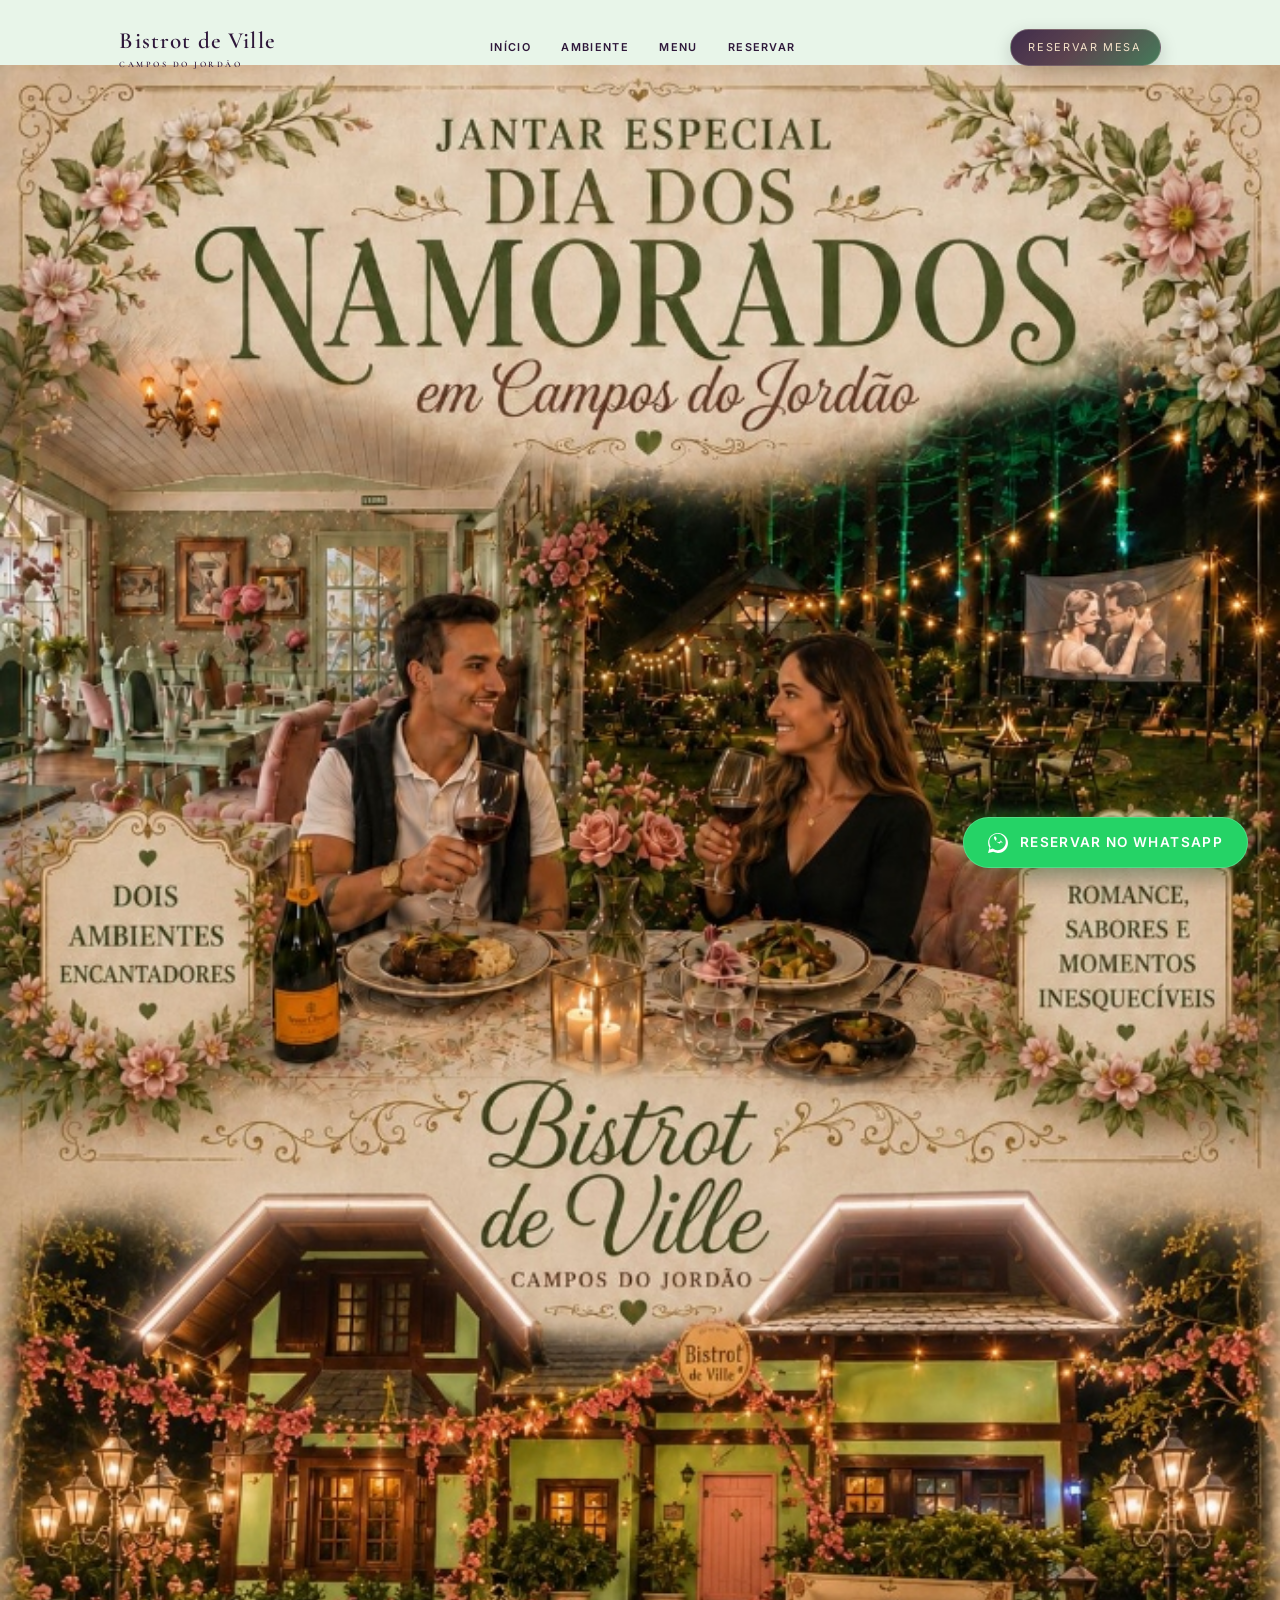
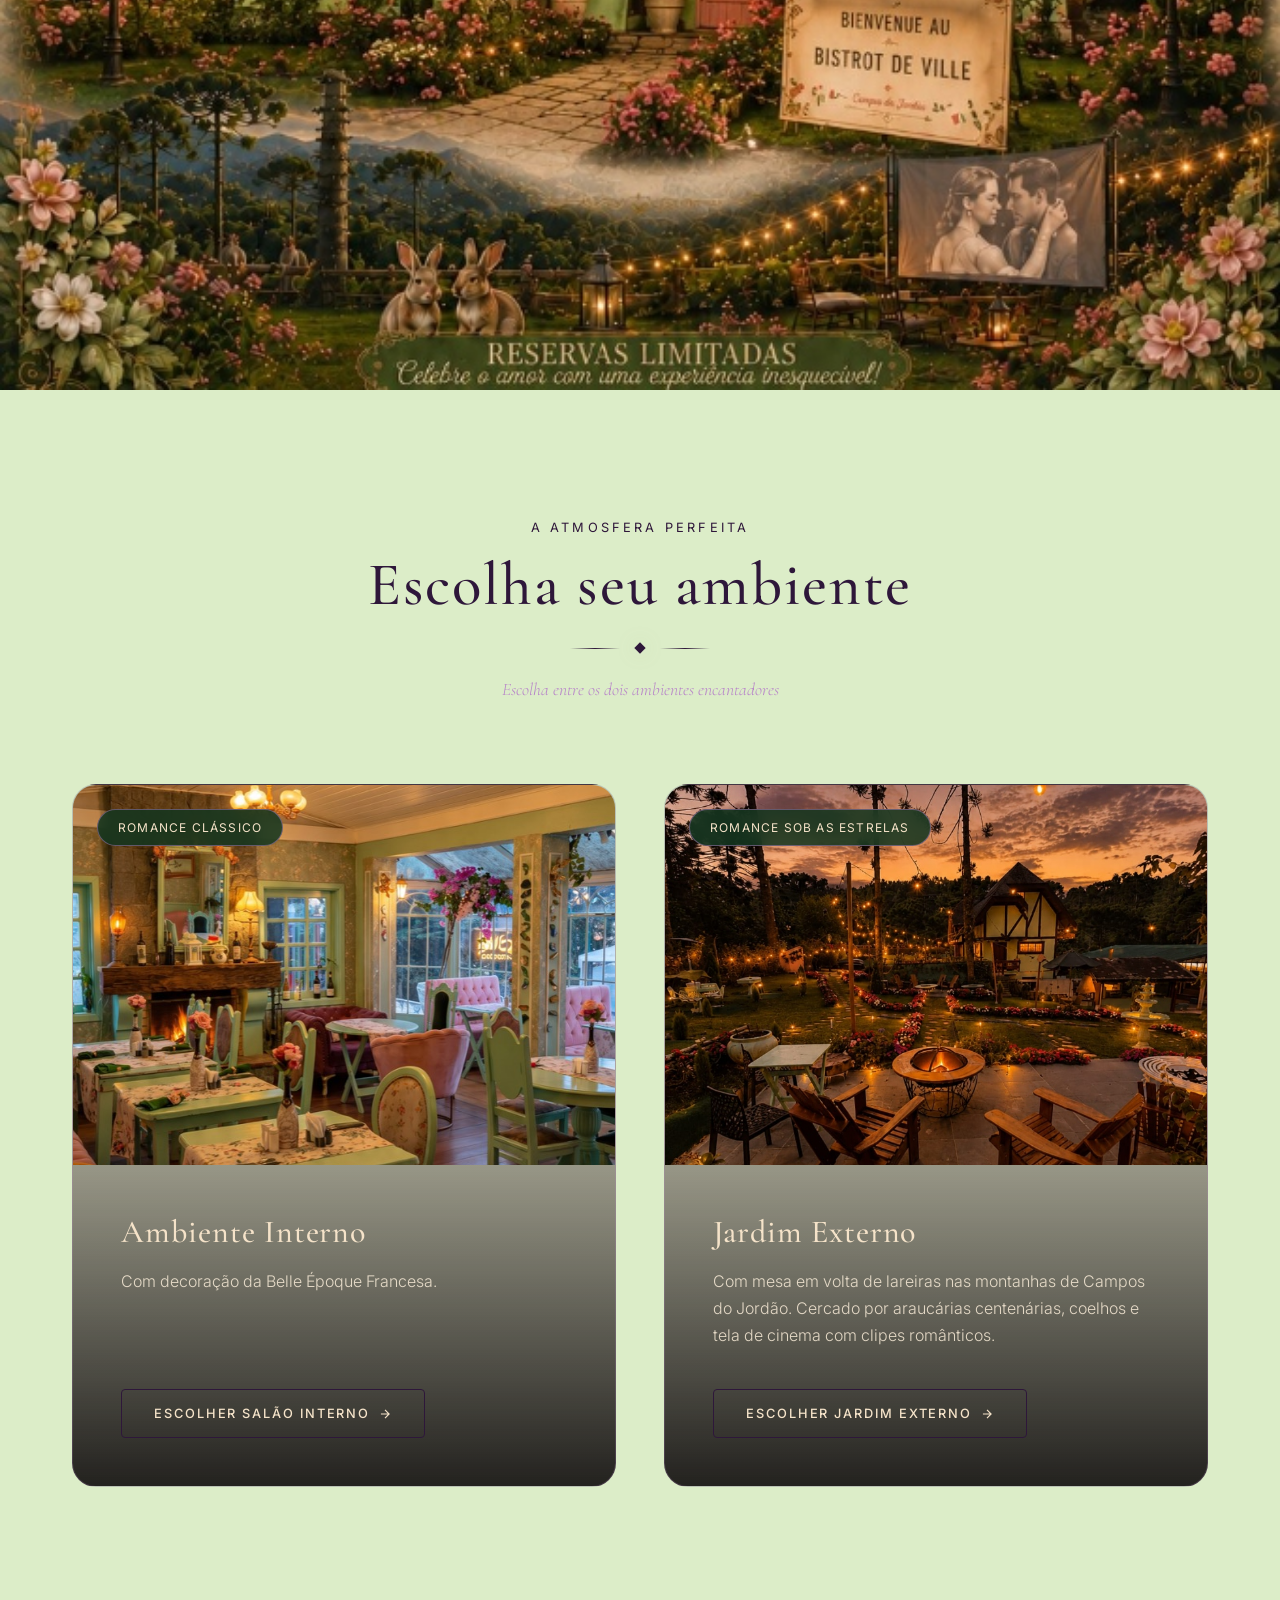
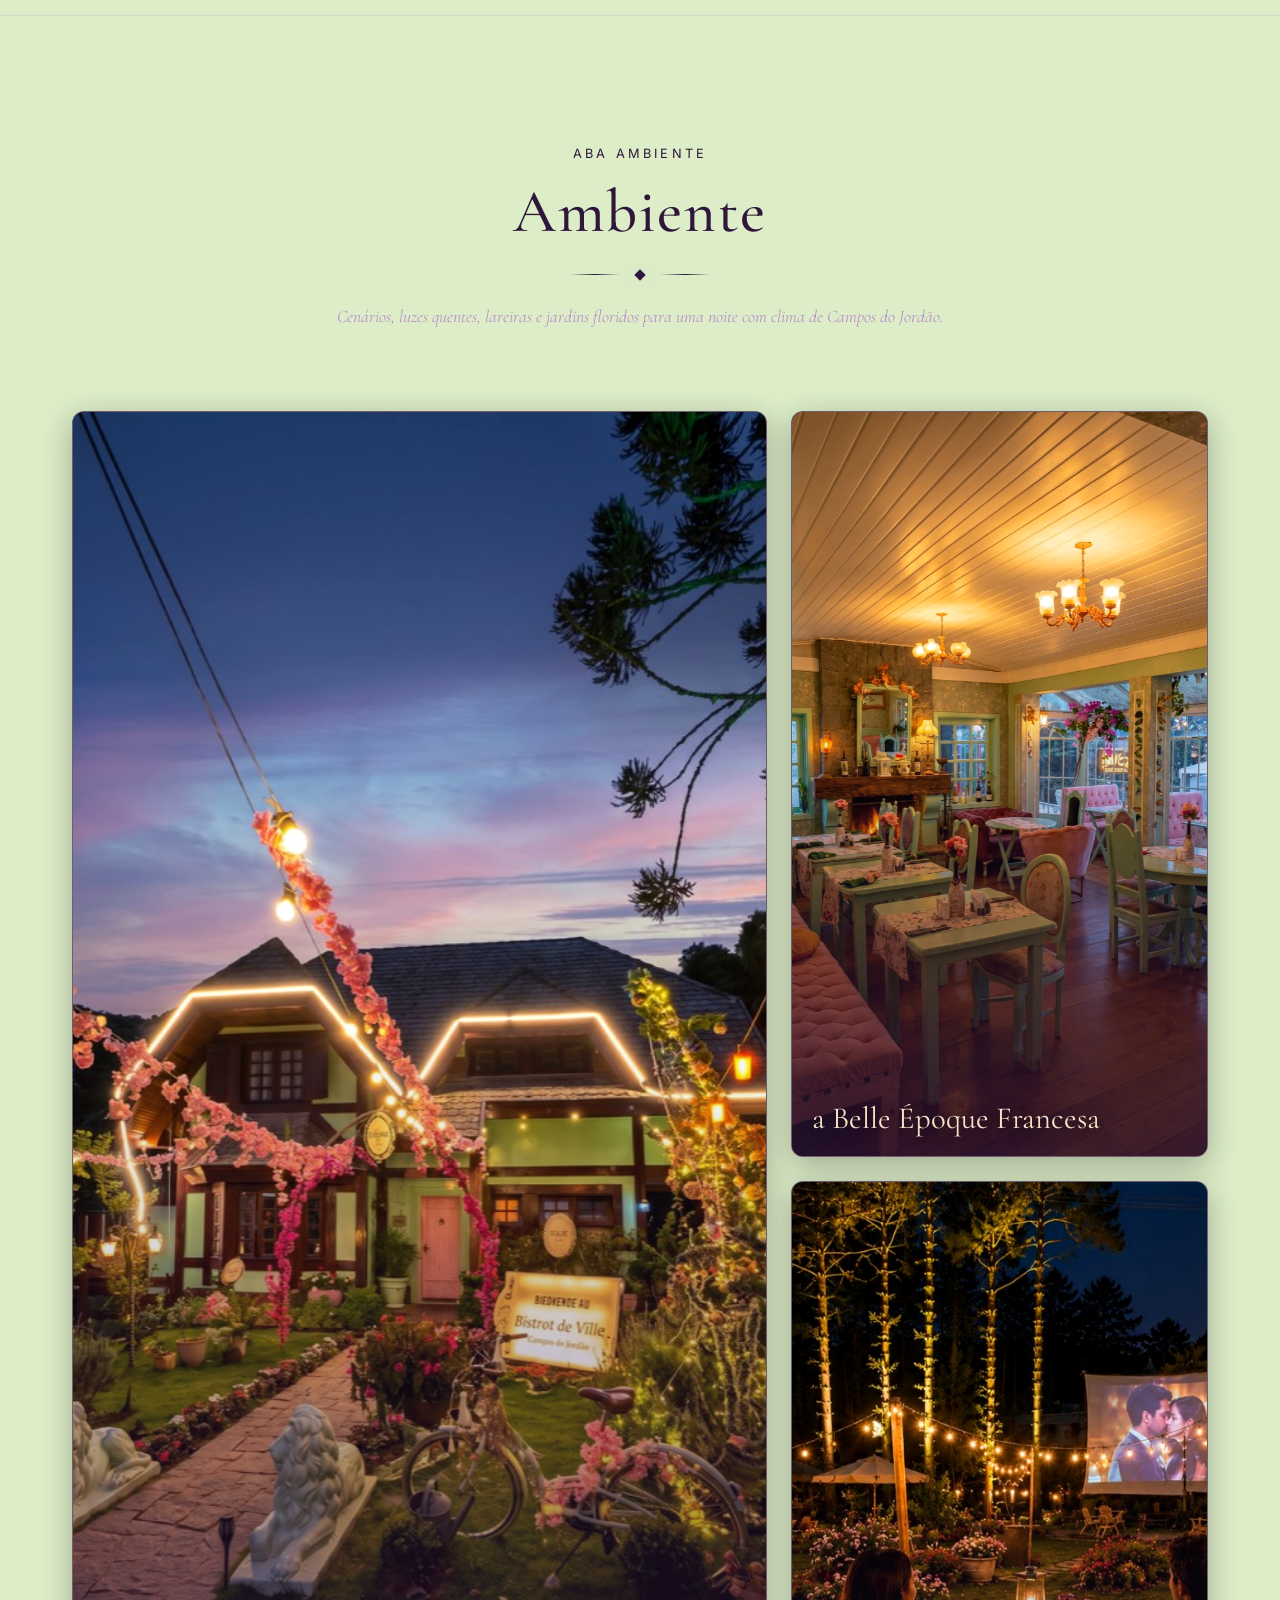
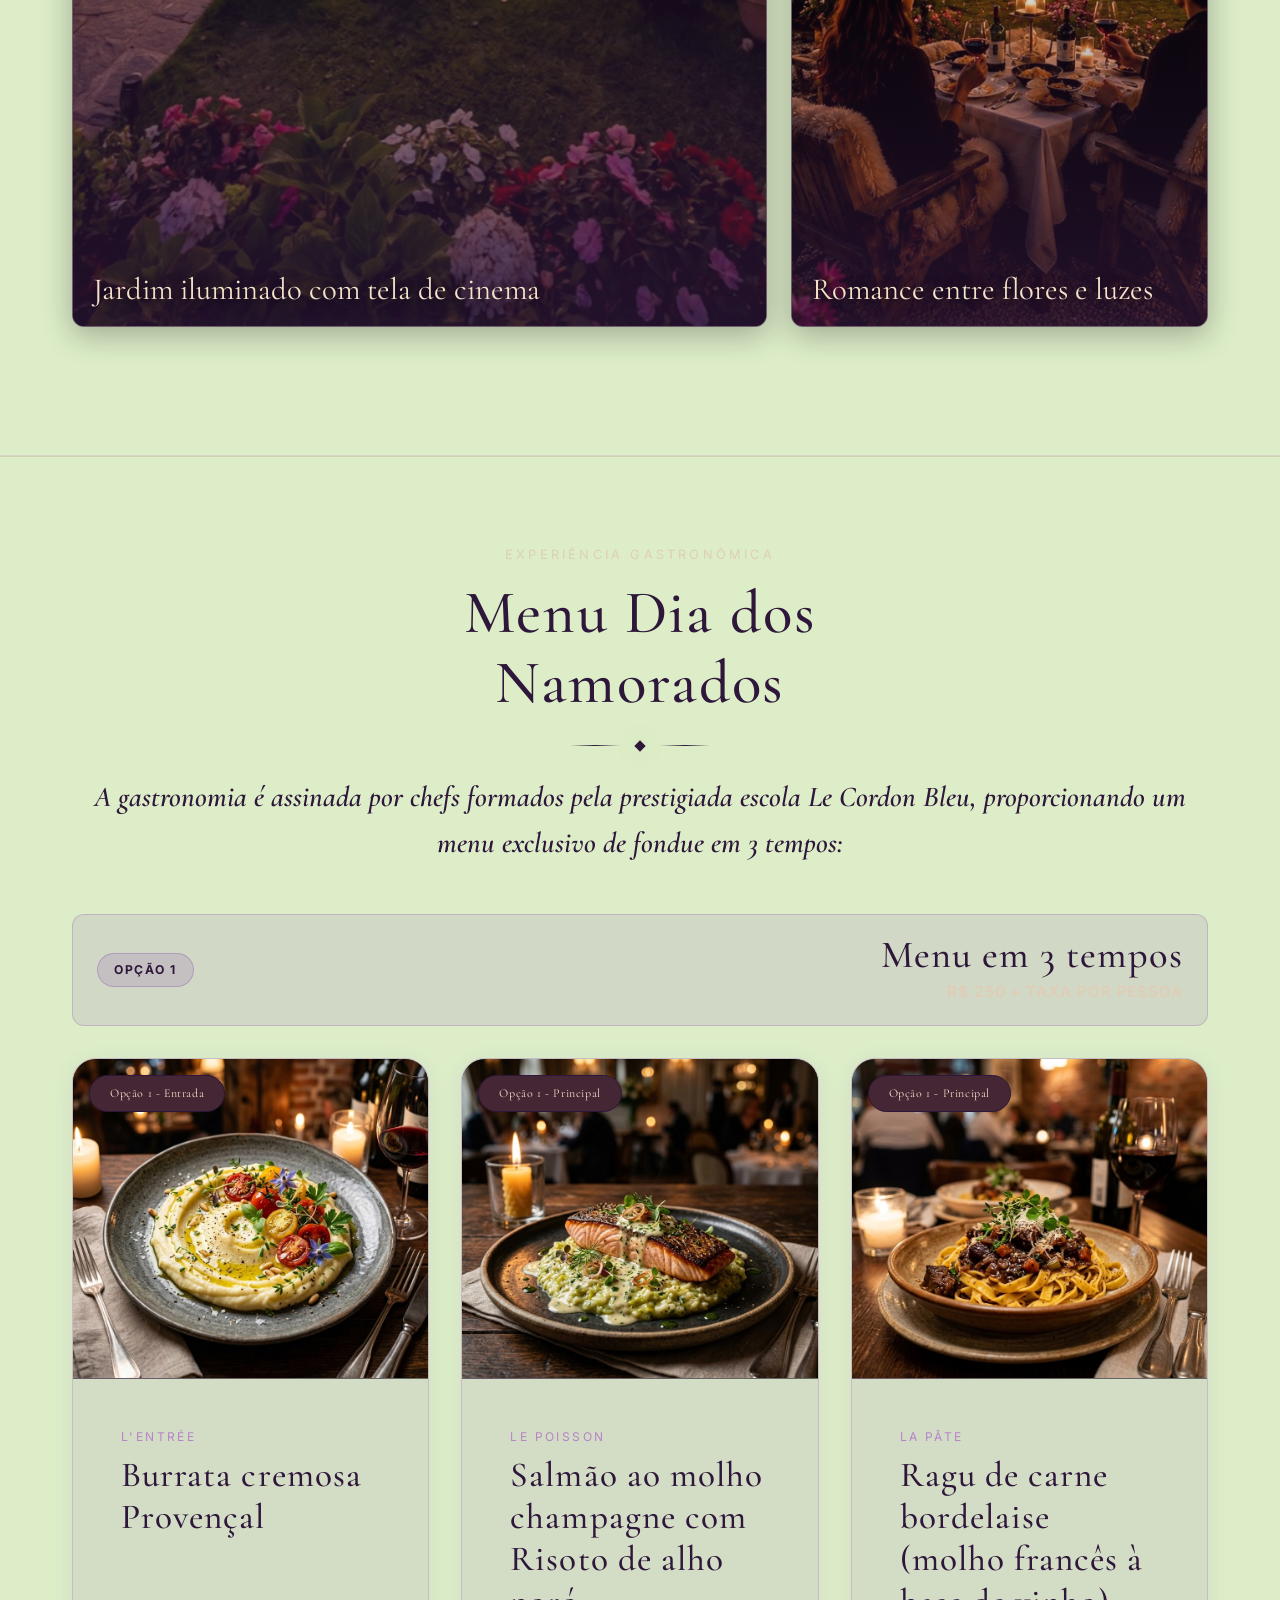
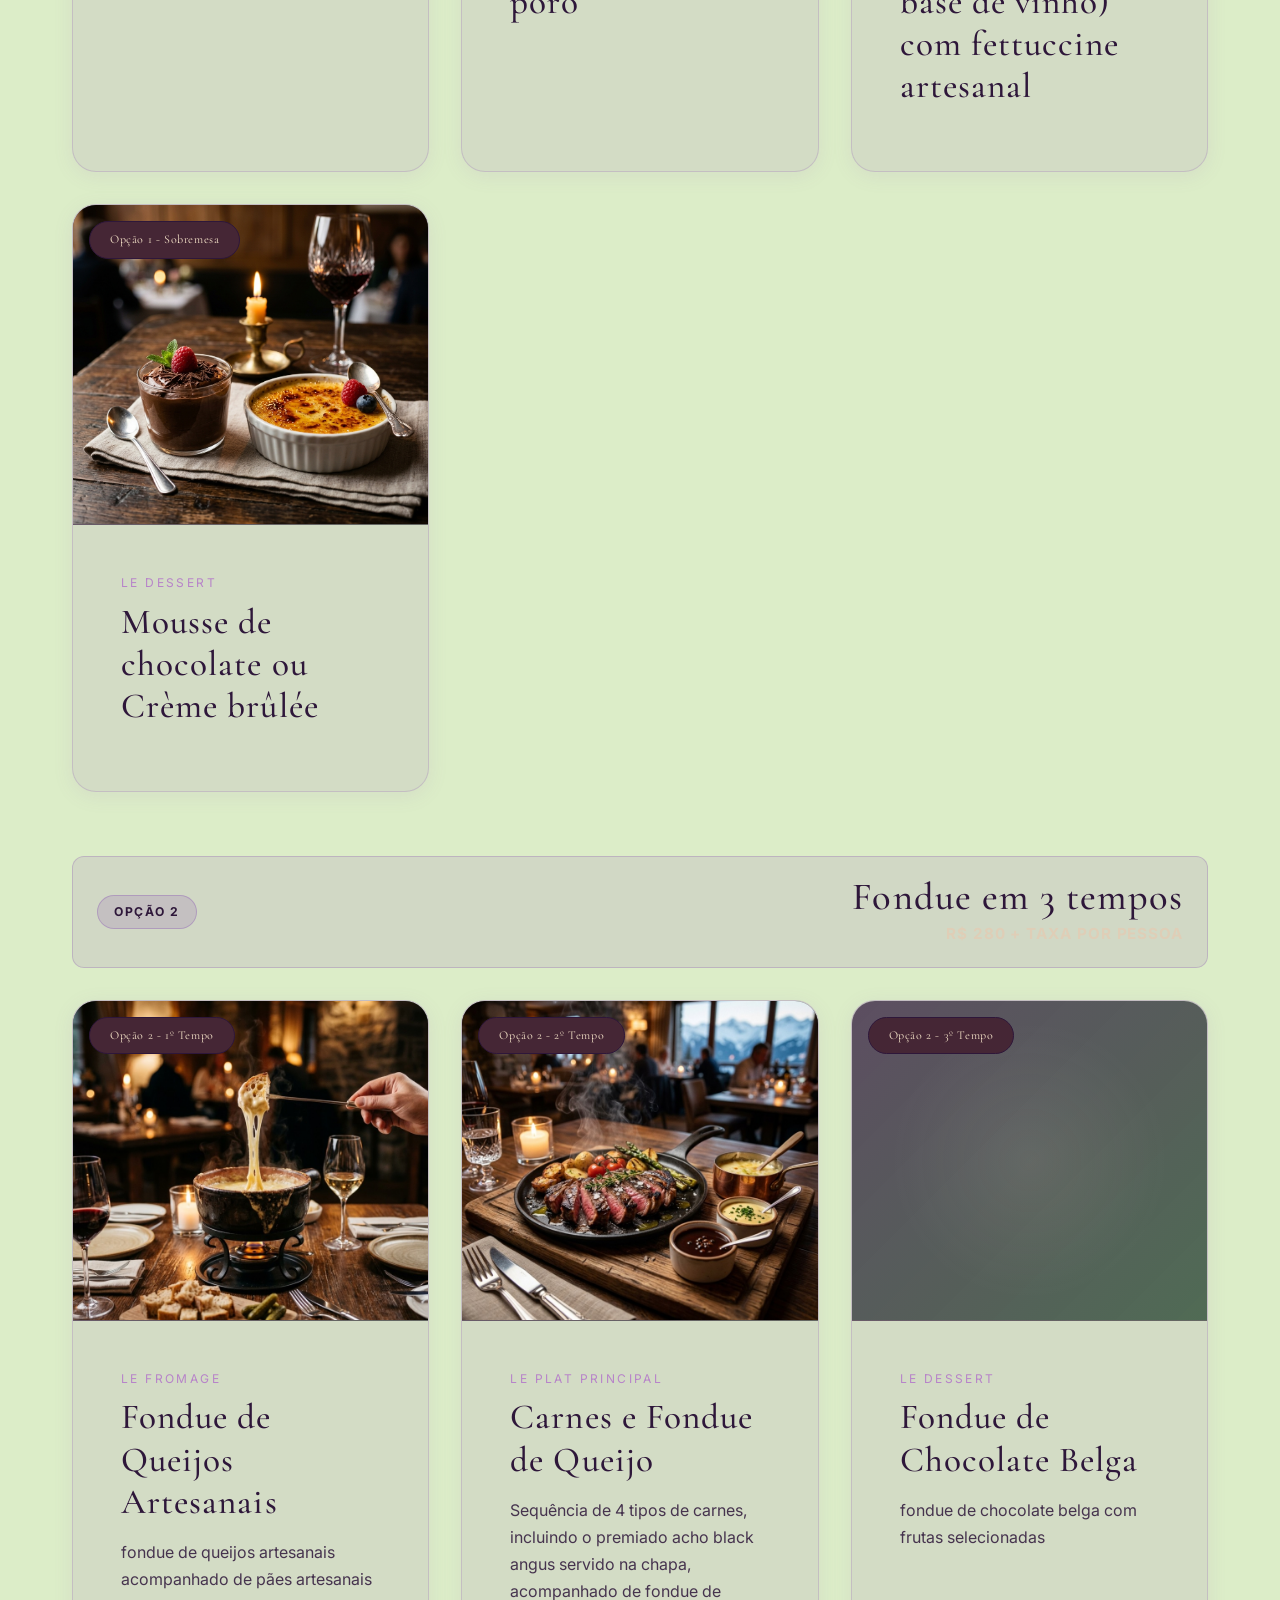
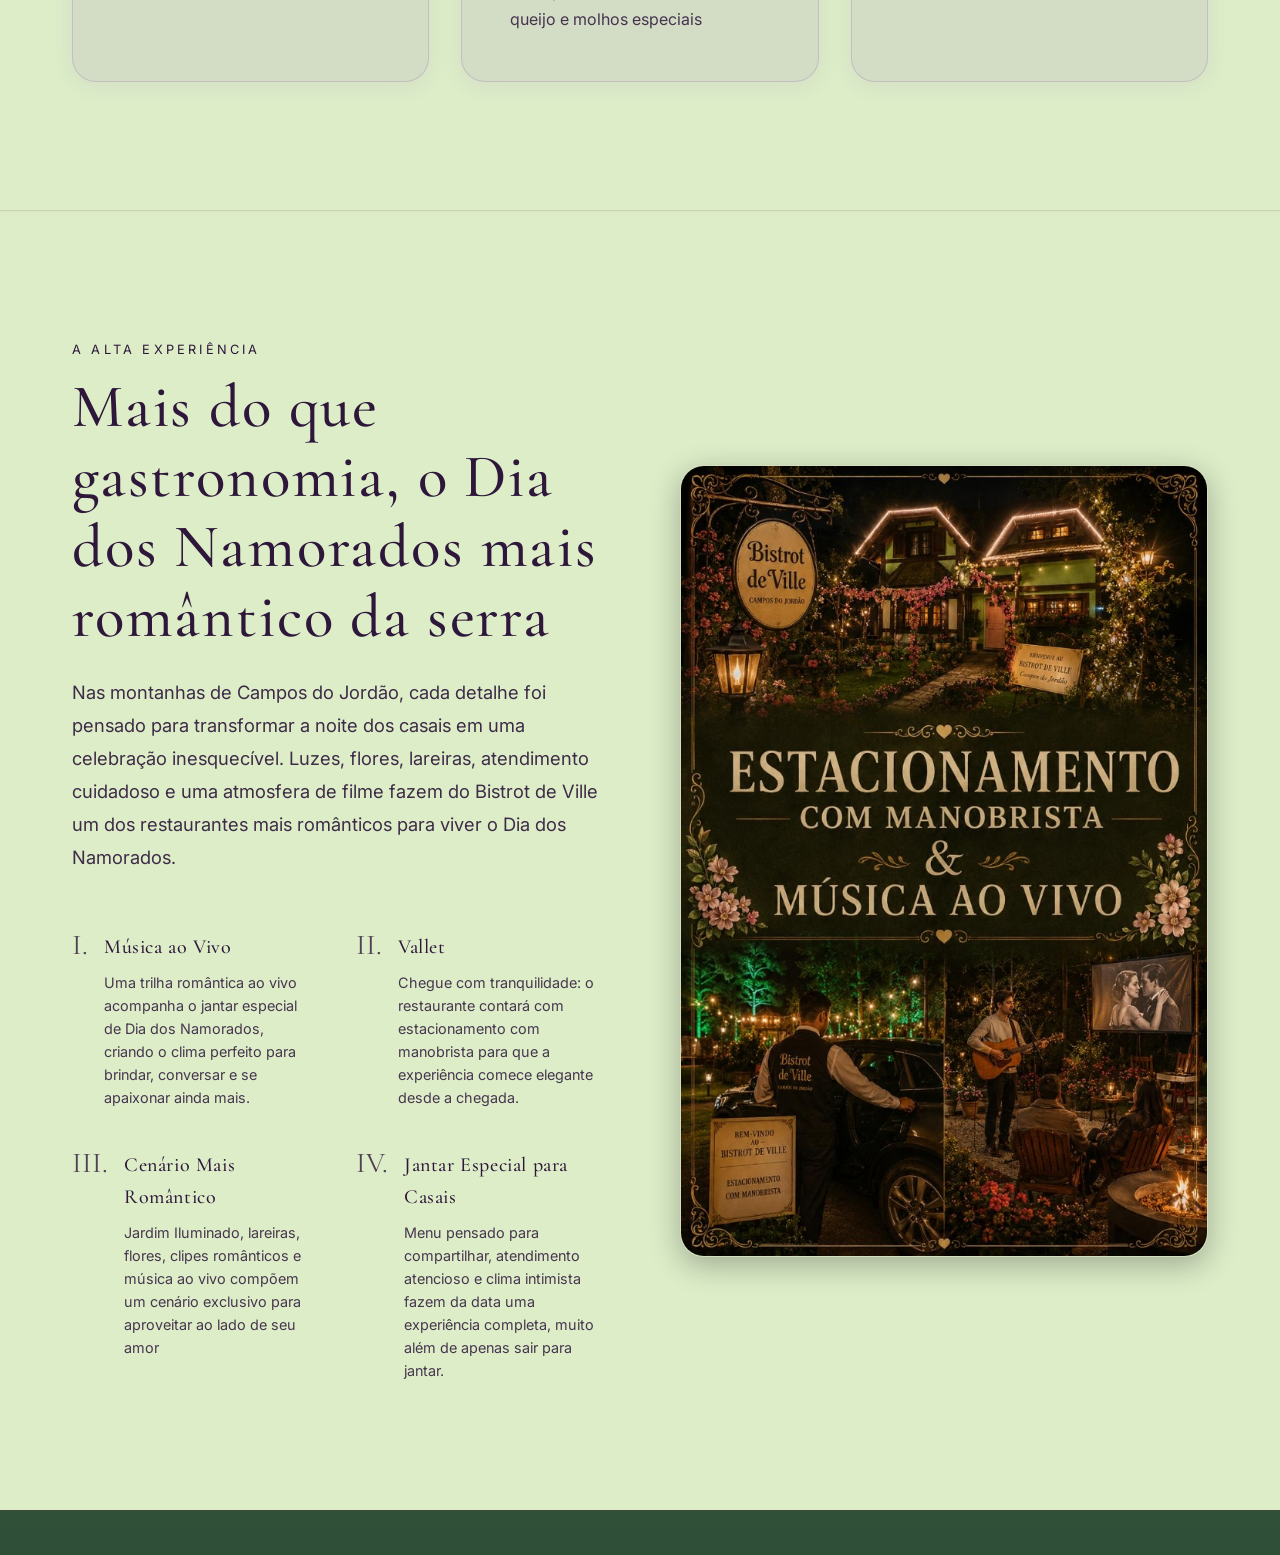
==== campos jordao bistrot/index.html @ 5cf8d8e7 "ajuste de cor" ====
<!DOCTYPE html>
<html lang="pt-BR">

<head>
  <meta charset="UTF-8">
  <meta name="viewport" content="width=device-width, initial-scale=1.0">
  <meta name="description"
    content="Celebre o amor no Bistrot de Ville em Campos do Jordão. Jantar exclusivo de Dia dos Namorados com menu sofisticado francês, lareiras ao ar livre e ambientes encantadores. Garanta sua mesa.">
  <meta name="keywords"
    content="Bistrot de Ville, Campos do Jordão, Dia dos Namorados, Jantar Romântico, Restaurante Francês, Jantar de Casal, Reservas Bistrô">
  <meta name="author" content="Bistrot de Ville">
  <title>Dia dos Namorados no Bistrot de Ville — Campos do Jordão | Jantar Romântico Premium</title>

  <!-- Favicon -->
  <link rel="icon" type="image/png"
    href="data:image/svg+xml,<svg xmlns=%22http://www.w3.org/2000/svg%22 viewBox=%220 0 100 100%22><text y=%22.9em%22 font-size=%2290%22>🍷</text></svg>">

  <!-- CSS Stylesheet -->
  <link rel="stylesheet" href="styles.css">
</head>

<body>

  <!-- 1. Floating WhatsApp Contact Widget -->
  <a href="https://wa.me/5512997421206?text=Olá! Gostaria de reservar uma mesa para o jantar especial de Dia dos Namorados no Bistrot de Ville."
    class="whatsapp-widget" target="_blank" rel="noopener noreferrer" aria-label="Reservar mesa via WhatsApp"
    id="whatsappFloatingBtn">
    <svg class="whatsapp-icon" viewBox="0 0 24 24">
      <path
        d="M.057 24l1.687-6.163c-1.041-1.804-1.588-3.849-1.587-5.946C.06 5.348 5.397.01 12.008.01c3.202.001 6.212 1.246 8.477 3.514 2.266 2.268 3.507 5.28 3.505 8.484-.004 6.657-5.34 11.997-11.953 11.997-2.005-.001-3.973-.504-5.714-1.465L0 24zm6.59-4.846c1.6.95 3.188 1.449 4.825 1.451 5.436 0 9.86-4.42 9.864-9.852.002-2.63-1.023-5.101-2.887-6.967a9.741 9.741 0 0 0-6.972-2.883c-5.433 0-9.854 4.417-9.858 9.853-.002 2.062.54 3.738 1.493 5.34l-.988 3.606 3.692-.969zm11.233-6.993c-.3-.149-1.772-.875-2.046-.975-.274-.1-.474-.149-.674.15-.2.299-.774.975-.949 1.174-.175.199-.349.224-.649.075-.3-.15-1.265-.466-2.41-1.487-.893-.796-1.495-1.778-1.67-2.078-.175-.3-.018-.462.13-.61.134-.133.3-.349.449-.524.149-.175.199-.299.299-.499.1-.2.05-.375-.025-.524-.075-.15-.674-1.622-.924-2.224-.244-.589-.493-.509-.674-.518-.175-.008-.375-.01-.575-.01-.2 0-.524.075-.798.374-.274.3-.1.774-.1 1.623 0 .85.619 1.67.706 1.799.088.13 1.218 1.861 2.951 2.61.412.178.734.284.984.364.414.133.79.115 1.089.07.332-.05 1.772-.724 2.022-1.399.25-.674.25-1.248.175-1.398-.075-.149-.274-.249-.574-.398z" />
    </svg>
    <span class="whatsapp-text">Reservar no WhatsApp</span>
  </a>

  <!-- 2. Header & Navigation -->
  <header>
    <div class="container">
      <div class="logo">
        Bistrot de Ville
        <span>Campos do Jordão</span>
      </div>
      <nav class="main-nav" aria-label="Navegação principal">
        <a href="#heroSection">Início</a>
        <a href="#ambienteSection">Ambiente</a>
        <a href="#menuSection">Menu</a>
        <a href="#ambientSection">Reservar</a>
      </nav>
      <button class="btn-nav-reserve js-open-modal" id="navReserveBtn" data-ambient="Belle Époque (Interno)">
        Reservar Mesa
      </button>
    </div>
  </header>

  <!-- 3. Hero Section (First Fold) -->
  <section class="hero" id="heroSection">
    <picture style="width: 100%; display: flex; justify-content: center;">
      <source media="(min-width: 768px)" srcset="assets/optimized/hero-poster-desktop.jpg">
      <img src="assets/optimized/hero-poster.jpg" alt="Jantar Especial Dia dos Namorados em Campos do Jordão" class="hero-poster">
    </picture>
  </section>

  <!-- 4. "Escolha seu Ambiente" Section -->
  <section class="section section-ambients reveal" id="ambientSection">
    <div class="container">
      <div class="section-title-wrapper">
        <span class="section-tag">A Atmosfera Perfeita</span>
        <h2>Escolha seu ambiente</h2>
        <div class="ornament">
          <div class="ornament-diamond"></div>
        </div>
        <p class="section-desc">
          Escolha entre os dois ambientes encantadores
        </p>
      </div>

      <div class="ambient-grid">
        <!-- Ambient 1: Belle Époque Classique -->
        <article class="ambient-card" id="ambientCardInternal">
          <div class="ambient-image-wrapper">
            <span class="ambient-badge">Romance Clássico</span>
            <img loading="lazy" decoding="async" src="assets/optimized/salao-belle-epoque.jpg"
              alt="Salão interno Belle Époque do Bistrot de Ville com lareira, lustres e mesas românticas"
              class="ambient-img">
          </div>
          <div class="ambient-content">
            <h3>Ambiente Interno</h3>
            <p class="ambient-description">
              Com decoração da Belle Époque Francesa.
            </p>
            <button class="btn-secondary js-open-modal" data-ambient="Belle Époque (Interno)" id="reserveInternalBtn">
              Escolher Salão Interno
              <svg viewBox="0 0 24 24">
                <path d="M5 12h14M12 5l7 7-7 7" />
              </svg>
            </button>
          </div>
        </article>

        <!-- Ambient 2: Garden Cozy Terrace with Fireplaces -->
        <article class="ambient-card" id="ambientCardExternal">
          <div class="ambient-image-wrapper">
            <span class="ambient-badge">Romance Sob as Estrelas</span>
            <img loading="lazy" decoding="async" src="assets/optimized/novo-jardim-externo.jpg"
              alt="Jardim com lareira do Bistrot de Ville ao pôr do sol, luzes e flores" class="ambient-img">
          </div>
          <div class="ambient-content">
            <h3>Jardim Externo</h3>
            <p class="ambient-description">
              Com mesa em volta de lareiras nas montanhas de Campos do Jordão. Cercado por araucárias centenárias,
              coelhos e tela de cinema com clipes românticos.
            </p>
            <button class="btn-secondary js-open-modal" data-ambient="Jardim com Lareira (Externo)"
              id="reserveExternalBtn">
              Escolher Jardim Externo
              <svg viewBox="0 0 24 24">
                <path d="M5 12h14M12 5l7 7-7 7" />
              </svg>
            </button>
          </div>
        </article>
      </div>
    </div>
  </section>

  <!-- 5. Aba Ambiente: Galeria de Imagens -->
  <section class="section section-ambiente-gallery reveal" id="ambienteSection">
    <div class="container">
      <div class="section-title-wrapper">
        <span class="section-tag">Aba Ambiente</span>
        <h2>Ambiente</h2>
        <div class="ornament">
          <div class="ornament-diamond"></div>
        </div>
        <p class="section-desc">
          Cenários, luzes quentes, lareiras e jardins floridos para uma noite com clima de Campos do Jordão.
        </p>
      </div>

      <div class="ambiente-gallery">
        <figure class="ambiente-photo ambiente-photo-large">
          <img loading="lazy" decoding="async" src="assets/optimized/ambiente-jardim.jpg"
            alt="Jardim do Bistrot de Ville ao pôr do sol com luzes, flores e lareira central">
          <figcaption>Jardim iluminado com tela de cinema</figcaption>
        </figure>
        <figure class="ambiente-photo">
          <img loading="lazy" decoding="async" src="assets/optimized/ambiente-lareira.jpg"
            alt="Casal brindando vinho em poltronas no jardim com lareira acesa">
          <figcaption>a Belle Époque Francesa</figcaption>
        </figure>
        <figure class="ambiente-photo">
          <img loading="lazy" decoding="async" src="assets/optimized/casal-jardim.jpg"
            alt="Área externa romântica do Bistrot de Ville com casal, flores e luzes">
          <figcaption>Romance entre flores e luzes</figcaption>
        </figure>
      </div>
    </div>
  </section>

  <!-- 5. Menu Especial de Dia dos Namorados -->
  <section class="section section-menu reveal" id="menuSection">
    <div class="container">
      <div class="section-title-wrapper">
        <span class="section-tag">Experiência Gastronômica</span>
        <h2>Menu Dia dos Namorados</h2>
        <div class="ornament">
          <div class="ornament-diamond"></div>
        </div>
      </div>
      <p class="menu-subtitle">A gastronomia é assinada por chefs formados pela prestigiada escola Le Cordon Bleu,
        proporcionando um menu exclusivo de fondue em 3 tempos:</p>

      <div class="menu-region">
        <div class="menu-region-header">
          <span>Opção 1</span>
          <div>
            <h3>Menu em 3 tempos</h3>
            <p>R$ 250 + taxa por pessoa</p>
          </div>
        </div>

        <div class="menu-grid">
          <!-- 1. Entrada (1º Tempo) -->
          <article class="menu-card" id="menuCardEntrada">
            <div class="menu-image-wrapper">
              <span class="menu-course-badge">Opção 1 - Entrada</span>
              <img loading="lazy" decoding="async" src="assets/optimized/entrada.jpg"
                alt="Batata cremosa Provençal servida com tomates cereja assados" class="menu-img">
            </div>
            <div class="menu-content">
              <span class="menu-course-tag">L'Entrée</span>
              <h3>Burrata cremosa Provençal</h3>
            </div>
          </article>

          <!-- 2. Opção de Peixe -->
          <article class="menu-card" id="menuCardSalmao">
            <div class="menu-image-wrapper">
              <span class="menu-course-badge">Opção 1 - Principal</span>
              <img loading="lazy" decoding="async" src="assets/optimized/prato-salmao.jpg"
                alt="Prato de salmão servido com guarnições delicadas" class="menu-img">
            </div>
            <div class="menu-content">
              <span class="menu-course-tag">Le Poisson</span>
              <h3>Salmão ao molho champagne com Risoto de alho poró</h3>
            </div>
          </article>

          <!-- 3. Opção de Massa -->
          <article class="menu-card" id="menuCardRagu">
            <div class="menu-image-wrapper">
              <span class="menu-course-badge">Opção 1 - Principal</span>
              <img loading="lazy" decoding="async" src="assets/optimized/prato-ragu.jpg"
                alt="Massa artesanal ao ragu servida em prato refinado" class="menu-img">
            </div>
            <div class="menu-content">
              <span class="menu-course-tag">La Pâte</span>
              <h3>Ragu de carne bordelaise (molho francês à base de vinho) com fettuccine artesanal</h3>
            </div>
          </article>

          <!-- 4. Sobremesa -->
          <article class="menu-card" id="menuCardSobremesa1">
            <div class="menu-image-wrapper">
              <span class="menu-course-badge">Opção 1 - Sobremesa</span>
              <img loading="lazy" decoding="async" src="assets/sobremesa.png" alt="Mousse de chocolate ou Crème brûlée"
                class="menu-img">
            </div>
            <div class="menu-content">
              <span class="menu-course-tag">Le Dessert</span>
              <h3>Mousse de chocolate ou Crème brûlée</h3>
            </div>
          </article>
        </div>
      </div>

      <div class="menu-region">
        <div class="menu-region-header">
          <span>Opção 2</span>
          <div>
            <h3>Fondue em 3 tempos</h3>
            <p>R$ 280 + taxa por pessoa</p>
          </div>
        </div>

        <div class="menu-grid">

          <!-- 1. Fondue de Queijo -->
          <article class="menu-card" id="menuCardFondueQueijo">
            <div class="menu-image-wrapper">
              <span class="menu-course-badge">Opção 2 - 1º Tempo</span>
              <img loading="lazy" decoding="async" src="assets/optimized/fondue-queijo.jpg"
                alt="Fondue de queijo cremoso servido à mesa" class="menu-img">
            </div>
            <div class="menu-content">
              <span class="menu-course-tag">Le Fromage</span>
              <h3>Fondue de Queijos Artesanais</h3>
              <p class="menu-desc">fondue de queijos artesanais acompanhado de pães artesanais</p>
            </div>
          </article>

          <!-- 2. Prato Principal (2º Tempo) -->
          <article class="menu-card" id="menuCardPrincipal">
            <div class="menu-image-wrapper">
              <span class="menu-course-badge">Opção 2 - 2º Tempo</span>
              <img loading="lazy" decoding="async" src="assets/optimized/prato-carne.jpg"
                alt="Sequência de carnes com ancho black angus na chapa e fondue de queijo" class="menu-img">
            </div>
            <div class="menu-content">
              <span class="menu-course-tag">Le Plat Principal</span>
              <h3>Carnes e Fondue de Queijo</h3>
              <p class="menu-desc">Sequência de 4 tipos de carnes, incluindo o premiado acho black angus servido na chapa, acompanhado de fondue de queijo e molhos especiais</p>
            </div>
          </article>

          <!-- 3. Sobremesa (3º Tempo) -->
          <article class="menu-card" id="menuCardSobremesa">
            <div class="menu-image-wrapper">
              <span class="menu-course-badge">Opção 2 - 3º Tempo</span>
              <img loading="lazy" decoding="async" src="assets/optimized/sobremesa-fondue.jpg"
                alt="Fondue de chocolate belga com frutas selecionadas" class="menu-img">
            </div>
            <div class="menu-content">
              <span class="menu-course-tag">Le Dessert</span>
              <h3>Fondue de Chocolate Belga</h3>
              <p class="menu-desc">fondue de chocolate belga com frutas selecionadas</p>
            </div>
          </article>
        </div>
      </div>
    </div>
  </section>

  <!-- 5. Sensorial Experience Section -->
  <section class="section section-sensorial reveal" id="sensorialSection">
    <div class="container">
      <div class="sensorial-row">

        <!-- Text details -->
        <div class="sensorial-content-side">
          <span class="section-tag">A Alta Experiência</span>
          <h2 class="sensorial-title">Mais do que gastronomia, o Dia dos Namorados mais romântico da serra</h2>
          <p class="sensorial-text">
            Nas montanhas de Campos do Jordão, cada detalhe foi pensado para transformar a noite dos casais em uma
            celebração inesquecível. Luzes, flores, lareiras, atendimento cuidadoso e uma atmosfera de filme fazem do
            Bistrot de Ville um dos restaurantes mais românticos para viver o Dia dos Namorados.
          </p>

          <div class="sensorial-features-grid">
            <div class="sensorial-feature-card">
              <span class="feature-number">I.</span>
              <div class="feature-info">
                <h4>Música ao Vivo</h4>
                <p>Uma trilha romântica ao vivo acompanha o jantar especial de Dia dos Namorados, criando o clima
                  perfeito para brindar, conversar e se apaixonar ainda mais.</p>
              </div>
            </div>

            <div class="sensorial-feature-card">
              <span class="feature-number">II.</span>
              <div class="feature-info">
                <h4>Vallet</h4>
                <p>Chegue com tranquilidade: o restaurante contará com estacionamento com manobrista para que a
                  experiência comece elegante desde a chegada.</p>
              </div>
            </div>

            <div class="sensorial-feature-card">
              <span class="feature-number">III.</span>
              <div class="feature-info">
                <h4>Cenário Mais Romântico</h4>
                <p>Jardim Iluminado, lareiras, flores, clipes românticos e
                  música ao vivo compõem um cenário exclusivo para aproveitar ao lado de seu amor</p>
              </div>
            </div>

            <div class="sensorial-feature-card">
              <span class="feature-number">IV.</span>
              <div class="feature-info">
                <h4>Jantar Especial para Casais</h4>
                <p>Menu pensado para compartilhar, atendimento atencioso e clima intimista fazem da data uma experiência
                  completa, muito além de apenas sair para jantar.</p>
              </div>
            </div>
          </div>
        </div>

        <!-- Visual Collages -->
        <div class="sensorial-media-side">
          <div class="sensorial-image-collage" style="height: auto;">
            <img loading="lazy" decoding="async"
              src="assets/optimized/poster-experiencia.jpg"
              alt="Poster Estacionamento com Manobrista e Música ao Vivo" class="collage-img-poster" style="width: 100%; height: auto; border-radius: var(--radius-lg); box-shadow: var(--shadow-warm); border: 1px solid rgba(183, 167, 149, 0.2);">
          </div>
        </div>

      </div>
    </div>
  </section>

  <!-- 6. Emotional Promise Section -->
  <section class="section section-promise reveal" id="promiseSection">
    <div class="container">
      <div class="promise-content">
        <span class="section-tag">Nossa Promessa</span>
        <h3>Mais do que um jantar.<br>Uma noite para guardar na memória.</h3>
        <div class="ornament">
          <div class="ornament-diamond"></div>
        </div>
        <p class="promise-text">
          "No Bistrot de Ville, o Dia dos Namorados é vivido com charme, delicadeza e intensidade. Uma celebração do
          amor em um cenário mágico, onde cada detalhe convida ao encantamento das montanhas."
        </p>
      </div>
    </div>
  </section>

  <!-- 8. Interactive Multi-Step Reservation Modal -->
  <div class="modal-overlay" id="bookingModal" aria-hidden="true" role="dialog">
    <div class="modal-card">
      <button class="modal-close-btn" id="closeModal" aria-label="Fechar formulário de reserva">
        <svg width="24" height="24" fill="none" stroke="currentColor" stroke-width="2" viewBox="0 0 24 24">
          <path d="M18 6L6 18M6 6l12 12" />
        </svg>
      </button>

      <div class="modal-header">
        <h3>Sua Reserva</h3>
        <p>Vivencie momentos únicos nas montanhas</p>

        <!-- Step Indicator dots -->
        <div class="modal-progress">
          <div class="progress-step active" data-step="1">1</div>
          <div class="progress-step" data-step="2">2</div>
          <div class="progress-step" data-step="3">✓</div>
        </div>
      </div>

      <div class="modal-body">

        <!-- STEP 1: Ambient, Date & Guests -->
        <div class="form-step active" data-step="1">
          <div class="form-group">
            <label>Selecione a Experiência Desejada</label>
            <div class="modal-ambient-picker">
              <div class="ambient-option selected" data-ambient="Belle Époque (Interno)" id="pickerInternal">
                <h4>Belle Époque</h4>
                <p>Salão interno sofisticado à luz de velas</p>
              </div>
              <div class="ambient-option" data-ambient="Jardim com Lareira (Externo)" id="pickerExternal">
                <h4>Jardim Externo</h4>
                <p>Mesa com lareira ecológica e araucárias</p>
              </div>
            </div>
          </div>

          <div class="form-group">
            <label for="bookingDate">Data de Preferência</label>
            <select id="bookingDate" class="input-style">
              <option value="12 de Junho (Sexta-feira) - Jantar Namorados">12 de Junho (Dia dos Namorados) - ESGOTANDO
              </option>
              <option value="13 de Junho (Sábado) - Jantar Especial">13 de Junho (Jantar Especial de Fim de Semana)
              </option>
            </select>
          </div>

          <div class="form-group">
            <label for="bookingTime">Horário do Jantar</label>
            <select id="bookingTime" class="input-style">
              <option value="19:00">19:00 (Acolhimento ao Pôr do Sol)</option>
              <option value="21:15">21:15 (Jantar sob a luz da lua)</option>
            </select>
          </div>

          <div class="form-group">
            <label for="bookingGuests">Número de Convidados</label>
            <select id="bookingGuests" class="input-style">
              <option value="2 pessoas (Casal)">Apenas Casal (Recomendado)</option>
              <option value="1 pessoa">Mesa individual</option>
              <option value="4 pessoas">Mesa Dupla de Casal (4 pessoas)</option>
            </select>
          </div>
        </div>

        <!-- STEP 2: Contact Info -->
        <div class="form-step" data-step="2">
          <div class="form-group">
            <label for="userName">Nome Completo</label>
            <input type="text" id="userName" class="input-style" placeholder="Digite seu nome completo" required>
          </div>

          <div class="form-group">
            <label for="userPhone">WhatsApp de Contato</label>
            <input type="tel" id="userPhone" class="input-style" placeholder="(00) 90000-0000" required>
          </div>

          <div class="form-group">
            <label for="userWishes">Solicitação Especial ou Alergias (Opcional)</label>
            <textarea id="userWishes" class="input-style" rows="3"
              placeholder="Ex: Pedido de casamento surpresa, intolerância a glúten, preferência por mesa de canto..."></textarea>
          </div>
        </div>

        <!-- STEP 3: Reservation Confirmed Screen -->
        <div class="form-step" data-step="3">
          <div class="success-screen">
            <div class="success-icon">
              <svg width="32" height="32" fill="none" stroke="currentColor" stroke-width="2.5" viewBox="0 0 24 24">
                <path d="M20 6L9 17l-5-5" />
              </svg>
            </div>
            <h4>Demande Reçue!</h4>
            <p>Sua pré-reserva romântica para o Dia dos Namorados foi recebida com sucesso e enviada ao nosso Maître d'.
            </p>

            <div class="booking-summary">
              <div class="summary-row">
                <span class="summary-label">Convidado:</span>
                <span class="summary-val" id="receiptName">Mateus Lima</span>
              </div>
              <div class="summary-row">
                <span class="summary-label">WhatsApp:</span>
                <span class="summary-val" id="receiptPhone">(11) 99999-9999</span>
              </div>
              <div class="summary-row">
                <span class="summary-label">Atmosfera:</span>
                <span class="summary-val" id="receiptAmbient">Jardim Externo</span>
              </div>
              <div class="summary-row">
                <span class="summary-label">Horário:</span>
                <span class="summary-val" id="receiptTime">19:30</span>
              </div>
            </div>

            <p style="font-size: 0.85rem; color: var(--dourado);">
              Entraremos em contato via WhatsApp nas próximas 2 horas para formalizar o envio do convite e validar os
              detalhes do seu menu de 5 tempos. Prepare-se para uma noite mágica.
            </p>
          </div>
        </div>

      </div>

      <!-- Modal Actions Footer -->
      <div class="modal-footer" id="modalFooter">
        <button class="btn-back" id="btnBack" style="display: none;">Voltar</button>
        <button class="btn-primary btn-next" id="btnNext">Próximo Passo</button>
      </div>
    </div>
  </div>

  <!-- 9. Footer Section -->
  <footer>
    <div class="container">
      <div class="footer-grid">
        <div class="footer-brand">
          <h4>Bistrot de Ville</h4>
          <p>
            Uma experiência romântica inspirada na Belle Époque francesa, integrada à exuberância serrana de Campos do
            Jordão.
          </p>
        </div>

        <div class="footer-links">
          <h5>Navegação</h5>
          <ul>
            <li><a href="#heroSection">Início</a></li>
            <li><a href="#ambienteSection">Ambiente</a></li>
            <li><a href="#ambientSection">Escolha seu Ambiente</a></li>
            <li><a href="#sensorialSection">Experiência</a></li>
            <li><a href="#ambientSection">Reservar</a></li>
          </ul>
        </div>

        <div class="footer-contact">
          <h5>Localização & Contato</h5>
          <p>Rua Itália 115, Jardim Europa</p>
          <p>Campos do Jordão — SP (Próximo ao resort Bendito Cacau)</p>
          <p>WhatsApp: (12) 99742-1206</p>
          <p>Google Reviews: 4.5★ (385 avaliações)</p>
        </div>
      </div>

      <div class="footer-bottom">
        <p>&copy; 2026 Bistrot de Ville - Campos do Jordão. Todos os direitos reservados. Feito com amor para casais
          especiais.</p>
        <p>Charme & Alta Gastronomia Francesa nas Montanhas</p>
      </div>
    </div>
  </footer>

  <!-- JS Logic -->
  <script src="app.js"></script>
</body>

</html>
---- campos jordao bistrot/styles.css ----
/* 
   Bistrot de Ville - Campos do Jordão
   Premium Valentine's Day Campaign Landing Page Stylesheet
   Designed with custom high-end aesthetics, French editorial typography, and romantic gold & velvet tones.
*/

/* --- Google Fonts --- */
@import url('https://fonts.googleapis.com/css2?family=Cormorant+Garamond:ital,wght@0,300;0,400;0,500;0,600;0,700;1,300;1,400;1,500;1,600&family=Inter:wght@300;400;500;600;700&display=swap');

/* --- Custom Variables & Theme --- */
:root {
  /* Color Palette */
  --creme-papel: #F5E3C9;
  --creme-claro: #FAEDD9;
  --verde-bistro-escuro: #212519;
  --verde-frances: #12351F;
  --verde-jardim: #2F6B45;
  --verde-oliva: #6F654F;
  --roxo-romantico: #452635;
  --roxo-lavanda: #B783C9;
  --roxo-profundo: #2E173A;
  --marrom-paris: #5E4B3E;
  --preto-vinho: #131010;
  --dourado: #2e173A;
  --dourado-brilhante: #DFCEB7;

  /* Fonts */
  --font-serif: 'Cormorant Garamond', Georgia, serif;
  --font-sans: 'Inter', -apple-system, BlinkMacSystemFont, "Segoe UI", Roboto, Helvetica, Arial, sans-serif;

  /* Spacing & Borders */
  --radius-sm: 4px;
  --radius-md: 12px;
  --radius-lg: 24px;
  --transition-smooth: all 0.4s cubic-bezier(0.16, 1, 0.3, 1);
  --shadow-warm: 0 8px 30px rgba(19, 16, 16, 0.3);
  --shadow-glow: 0 0 20px rgba(183, 167, 149, 0.25);
}

/* --- Base Resets & Global Styles --- */
*,
*::before,
*::after {
  box-sizing: border-box;
  margin: 0;
  padding: 0;
}

html {
  scroll-behavior: smooth;
  font-size: 16px;
  background-color: #e8f5e9;
  color: var(--preto-vinho);
  overflow-x: hidden;
}

body {
  font-family: var(--font-sans);
  line-height: 1.6;
  -webkit-font-smoothing: antialiased;
  background: #e8f5e9;
  color: var(--preto-vinho);
}

h1,
h2,
h3,
h4 {
  font-family: var(--font-serif);
  font-weight: 500;
  letter-spacing: 0.03em;
  color: var(--roxo-profundo);
}

a {
  color: inherit;
  text-decoration: none;
  transition: var(--transition-smooth);
}

button,
input,
select,
textarea {
  font-family: inherit;
}

img {
  max-width: 100%;
  height: auto;
  display: block;
}

.container {
  max-width: 1200px;
  margin: 0 auto;
  padding: 0 2rem;
  position: relative;
  z-index: 2;
}

/* --- Golden Ornaments & Divider --- */
.ornament {
  display: flex;
  align-items: center;
  justify-content: center;
  gap: 1rem;
  margin: 1.5rem 0;
}

.ornament::before,
.ornament::after {
  content: '';
  height: 1px;
  width: 50px;
  background: linear-gradient(90deg, transparent, var(--dourado), transparent);
}

.ornament-diamond {
  width: 8px;
  height: 8px;
  background-color: var(--dourado);
  transform: rotate(45deg);
  box-shadow: var(--shadow-glow);
}

/* --- Interactive Floating WhatsApp Widget --- */
.whatsapp-widget {
  position: fixed;
  bottom: 2rem;
  right: 2rem;
  z-index: 100;
  background: #25d366;
  /* Standard WhatsApp Green for maximum brand recognition */
  color: #ffffff;
  padding: 0.85rem 1.5rem;
  border-radius: 50px;
  display: flex;
  align-items: center;
  gap: 0.75rem;
  box-shadow: 0 10px 25px rgba(0, 0, 0, 0.3), 0 0 20px rgba(37, 211, 102, 0.3);
  cursor: pointer;
  transition: var(--transition-smooth);
  border: 1px solid rgba(255, 255, 255, 0.2);
}

.whatsapp-widget:hover {
  transform: translateY(-4px);
  background: #20ba59;
  box-shadow: 0 15px 30px rgba(0, 0, 0, 0.4), 0 0 25px rgba(37, 211, 102, 0.5);
  color: #ffffff;
}

.whatsapp-icon {
  width: 20px;
  height: 20px;
  fill: currentColor;
}

.whatsapp-text {
  font-family: var(--font-sans);
  font-size: 0.85rem;
  font-weight: 600;
  text-transform: uppercase;
  letter-spacing: 0.1em;
}

/* --- Header & Navigation --- */
header {
  position: fixed;
  top: 0;
  left: 0;
  width: 100%;
  padding: 1rem 0;
  z-index: 10;
  transition: var(--transition-smooth);
}

header .container {
  display: flex;
  justify-content: space-between;
  align-items: center;
  gap: 1.1rem;
  width: calc(100% - 3rem);
  max-width: 1080px;
  padding: 0.38rem 1.15rem;
  border: 1px solid transparent;
  border-radius: 999px;
  transition: var(--transition-smooth);
}

header.scrolled {
  padding: 0.55rem 0;
}

header.scrolled .container {
  background: rgba(232, 245, 233, 0.85);
  border-color: rgba(84, 131, 82, 0.2);
  box-shadow: 0 10px 26px rgba(0, 0, 0, 0.08);
  backdrop-filter: blur(26px) saturate(1.45);
  -webkit-backdrop-filter: blur(26px) saturate(1.45);
}

.logo {
  font-family: var(--font-serif);
  font-size: 1.45rem;
  font-weight: 600;
  letter-spacing: 0.05em;
  color: var(--roxo-profundo);
  position: relative;
  display: flex;
  flex-direction: column;
}

.logo span {
  font-size: 0.52rem;
  text-transform: uppercase;
  letter-spacing: 0.3em;
  color: var(--dourado);
  margin-top: -2px;
}

.main-nav {
  display: flex;
  align-items: center;
  justify-content: center;
  gap: 0.4rem;
  padding: 0;
  background: transparent;
  border: 1px solid transparent;
  border-radius: 999px;
  backdrop-filter: none;
  transition: var(--transition-smooth);
}

.main-nav a {
  min-height: 30px;
  display: inline-flex;
  align-items: center;
  justify-content: center;
  padding: 0 0.75rem;
  border-radius: 999px;
  color: var(--roxo-profundo);
  font-size: 0.68rem;
  font-weight: 600;
  letter-spacing: 0.12em;
  text-transform: uppercase;
}

.main-nav a:hover,
.main-nav a:focus-visible {
  background: rgba(84, 131, 82, 0.15);
  color: var(--preto-vinho);
}

.btn-nav-reserve {
  font-size: 0.68rem;
  text-transform: uppercase;
  letter-spacing: 0.15em;
  padding: 0.66rem 1.12rem;
  border: 1px solid rgba(250, 237, 217, 0.24);
  background: linear-gradient(135deg, rgba(46, 23, 58, 0.9) 0%, rgba(69, 38, 53, 0.86) 45%, rgba(47, 107, 69, 0.88) 100%);
  color: var(--creme-papel);
  border-radius: 999px;
  cursor: pointer;
  position: relative;
  overflow: hidden;
  transition: var(--transition-smooth);
  box-shadow: 0 6px 18px rgba(19, 16, 16, 0.18);
}

.btn-nav-reserve:hover {
  color: var(--creme-claro);
  border-color: rgba(250, 237, 217, 0.55);
  box-shadow: 0 12px 28px rgba(47, 107, 69, 0.32), var(--shadow-glow);
  transform: translateY(-2px);
}

/* --- Hero Section --- */
.hero {
  position: relative;
  display: flex;
  justify-content: center;
  align-items: center;
  background-color: transparent;
  padding: 65px 0 0 0;
  /* Space for the header */
}

.hero-poster {
  width: 100%;
  max-width: 100%;
  height: auto;
  display: block;
}

.hero-content {
  max-width: 750px;
  text-align: center;
  margin: 0 auto;
  opacity: 0;
  transform: translateY(30px);
  animation: fadeInUp 1.2s forwards 0.2s cubic-bezier(0.16, 1, 0.3, 1);
}

.hero-tagline {
  font-size: 0.9rem;
  text-transform: uppercase;
  letter-spacing: 0.35em;
  color: var(--dourado);
  margin-bottom: 1.5rem;
  display: block;
}

.hero h1.hero-title-main {
  display: flex;
  flex-direction: column;
  gap: 0.3rem;
  margin-bottom: 1.5rem;
  text-shadow: 0 4px 15px rgba(0, 0, 0, 0.6);
}

.hero h1 .title-primary {
  font-size: clamp(3rem, 6vw, 4.8rem);
  font-weight: 400;
  line-height: 1.05;
}

.hero h1 .title-secondary {
  font-family: var(--font-serif);
  font-size: clamp(1.6rem, 3.2vw, 2.4rem);
  font-style: italic;
  font-weight: 300;
  color: var(--dourado-brilhante);
}

.hero-subtitle {
  font-family: var(--font-serif);
  font-size: clamp(1.4rem, 3.5vw, 2.2rem);
  font-style: italic;
  color: var(--roxo-lavanda);
  margin-bottom: 2rem;
  font-weight: 300;
}

.hero-desc {
  font-size: clamp(1rem, 2vw, 1.2rem);
  color: var(--creme-claro);
  margin-bottom: 3rem;
  font-weight: 300;
  opacity: 0.9;
  line-height: 1.7;
}

.hero-cta-container {
  display: flex;
  flex-direction: column;
  align-items: center;
  gap: 1.5rem;
}

.btn-primary {
  font-family: var(--font-sans);
  font-size: 0.95rem;
  text-transform: uppercase;
  letter-spacing: 0.15em;
  font-weight: 600;
  color: var(--creme-claro);
  background: linear-gradient(135deg, var(--verde-jardim) 0%, var(--roxo-romantico) 100%);
  padding: 1.25rem 2.75rem;
  border: none;
  border-radius: var(--radius-sm);
  cursor: pointer;
  box-shadow: 0 10px 30px rgba(0, 0, 0, 0.4), var(--shadow-glow);
  position: relative;
  z-index: 1;
  overflow: hidden;
  transition: var(--transition-smooth);
}

.btn-primary::before {
  content: '';
  position: absolute;
  top: 0;
  left: 0;
  width: 100%;
  height: 100%;
  background: linear-gradient(135deg, var(--roxo-profundo) 0%, var(--verde-frances) 100%);
  color: var(--creme-claro);
  z-index: -1;
  opacity: 0;
  transition: var(--transition-smooth);
}

.btn-primary:hover {
  color: var(--creme-claro);
  transform: translateY(-3px);
  box-shadow: 0 15px 35px rgba(0, 0, 0, 0.5), 0 0 25px rgba(183, 167, 149, 0.4);
}

.btn-primary:hover::before {
  opacity: 1;
}

.btn-primary:active {
  transform: translateY(-1px);
}

.hero-highlights {
  display: flex;
  justify-content: center;
  flex-wrap: wrap;
  gap: 2.5rem;
  margin-top: 3.5rem;
  border-top: 1px solid rgba(183, 167, 149, 0.25);
  padding-top: 2.5rem;
}

.highlight-item {
  display: flex;
  align-items: center;
  gap: 0.75rem;
  font-size: 0.85rem;
  letter-spacing: 0.1em;
  text-transform: uppercase;
  color: var(--creme-papel);
}

.highlight-icon {
  width: 16px;
  height: 16px;
  stroke: var(--dourado);
  stroke-width: 1.5;
  fill: none;
}

/* --- Section Layouts --- */
.section {
  padding: 8rem 0;
  position: relative;
  scroll-margin-top: 7rem;
  background-color: #dcedc8;
}

.section-title-wrapper {
  text-align: center;
  max-width: 650px;
  margin: 0 auto 5rem;
}

.section-tag {
  font-size: 0.8rem;
  text-transform: uppercase;
  letter-spacing: 0.25em;
  color: var(--dourado);
  display: block;
  margin-bottom: 0.75rem;
}

.section h2 {
  font-size: clamp(2.5rem, 5vw, 3.8rem);
  line-height: 1.15;
  margin-bottom: 1.5rem;
  color: var(--roxo-profundo);
}

.section-desc {
  font-size: 1.1rem;
  color: var(--roxo-lavanda);
  font-family: var(--font-serif);
  font-style: italic;
  font-weight: 300;
}

/* --- Section: Ambience --- */
.section-ambience {
  position: relative;
  background: #dcedc8;
  padding-top: 6rem;
  padding-bottom: 3rem;
}

.ambience-details {
  background: transparent;
  padding: 3rem 0;
  position: relative;
}

.ambient-grid {
  display: grid;
  grid-template-columns: repeat(2, 1fr);
  gap: 3rem;
  margin-top: 2rem;
}

.ambient-card {
  background: linear-gradient(180deg, rgba(47, 107, 69, 0.18) 0%, rgba(69, 38, 53, 0.38) 50%, rgba(19, 16, 16, 0.92) 100%);
  border: 1px solid rgba(183, 131, 201, 0.22);
  border-radius: var(--radius-lg);
  overflow: hidden;
  display: flex;
  flex-direction: column;
  transition: var(--transition-smooth);
  position: relative;
}

.ambient-card:hover {
  transform: translateY(-8px);
  border-color: var(--dourado);
  box-shadow: var(--shadow-glow);
}

.ambient-image-wrapper {
  height: 380px;
  overflow: hidden;
  position: relative;
}

.ambient-img {
  width: 100%;
  height: 100%;
  object-fit: cover;
  transition: transform 1.2s cubic-bezier(0.16, 1, 0.3, 1);
}

.ambient-card:hover .ambient-img {
  transform: scale(1.08);
}

.ambient-badge {
  position: absolute;
  top: 1.5rem;
  left: 1.5rem;
  background: rgba(18, 53, 31, 0.85);
  /* verde-frances */
  backdrop-filter: blur(8px);
  border: 1px solid rgba(183, 131, 201, 0.45);
  padding: 0.5rem 1.25rem;
  border-radius: 50px;
  font-size: 0.75rem;
  text-transform: uppercase;
  letter-spacing: 0.1em;
  color: var(--creme-papel);
}

/* --- Section: Ambiente Gallery --- */
.section-ambiente-gallery {
  background: #dcedc8;
  border-top: 1px solid rgba(183, 131, 201, 0.2);
  border-bottom: 1px solid rgba(183, 131, 201, 0.2);
}

.ambiente-gallery {
  display: grid;
  grid-template-columns: 1.25fr 0.75fr;
  grid-template-rows: repeat(2, minmax(240px, 1fr));
  gap: 1.5rem;
}

.ambiente-photo {
  position: relative;
  min-height: 280px;
  border-radius: var(--radius-md);
  overflow: hidden;
  border: 1px solid rgba(183, 131, 201, 0.32);
  background: rgba(19, 16, 16, 0.72);
  box-shadow: var(--shadow-warm);
}

.ambiente-photo-large {
  grid-row: span 2;
  min-height: 600px;
}

.ambiente-photo img {
  width: 100%;
  height: 100%;
  object-fit: cover;
  filter: saturate(1.08) contrast(1.03);
  transition: transform 1.2s cubic-bezier(0.16, 1, 0.3, 1);
}

.ambiente-photo::after {
  content: '';
  position: absolute;
  inset: 0;
  background: linear-gradient(180deg, transparent 40%, rgba(46, 23, 58, 0.72) 100%);
  pointer-events: none;
}

.ambiente-photo:hover img {
  transform: scale(1.05);
}

.ambiente-photo figcaption {
  position: absolute;
  left: 1.25rem;
  right: 1.25rem;
  bottom: 1.25rem;
  z-index: 1;
  color: var(--creme-papel);
  font-family: var(--font-serif);
  font-size: clamp(1.35rem, 2.4vw, 2rem);
  line-height: 1.1;
  text-shadow: 0 3px 16px rgba(0, 0, 0, 0.7);
}

.ambient-content {
  padding: 3rem;
  flex-grow: 1;
  display: flex;
  flex-direction: column;
}

.ambient-card h3 {
  font-size: 2rem;
  margin-bottom: 1rem;
  color: var(--creme-papel);
  line-height: 1.2;
}

.ambient-description {
  font-size: 1rem;
  font-weight: 300;
  line-height: 1.7;
  color: var(--creme-claro);
  opacity: 0.85;
  margin-bottom: 2.5rem;
  flex-grow: 1;
}

.btn-secondary {
  align-self: flex-start;
  font-size: 0.8rem;
  text-transform: uppercase;
  letter-spacing: 0.15em;
  padding: 1rem 2rem;
  background: transparent;
  border: 1px solid var(--dourado);
  color: var(--creme-papel);
  border-radius: var(--radius-sm);
  cursor: pointer;
  font-weight: 500;
  transition: var(--transition-smooth);
  display: flex;
  align-items: center;
  gap: 0.5rem;
}

.btn-secondary svg {
  width: 14px;
  height: 14px;
  stroke: currentColor;
  stroke-width: 2;
  fill: none;
  transition: var(--transition-smooth);
}

.btn-secondary:hover {
  background: var(--creme-papel);
  color: var(--preto-vinho);
  border-color: var(--creme-papel);
}

.btn-secondary:hover svg {
  transform: translateX(4px);
}

/* --- Section: Menu de Namorados --- */
.section-menu {
  background: #dcedc8;
  border-top: 1px solid rgba(183, 167, 149, 0.4);
  border-bottom: 1px solid rgba(183, 167, 149, 0.4);
  position: relative;
  padding-top: 5.5rem;
  scroll-margin-top: 0;
}

.section-menu h2 {
  color: var(--roxo-profundo);
}

.section-menu .section-tag {
  color: var(--dourado-brilhante);
}

.menu-subtitle {
  font-family: var(--font-serif);
  font-size: clamp(1.2rem, 2.5vw, 1.8rem);
  color: var(--roxo-profundo);
  text-align: center;
  font-style: italic;
  margin-top: -2.25rem;
  margin-bottom: 3rem;
  font-weight: 600;
}

.section-menu .section-title-wrapper {
  margin-bottom: 3.75rem;
}

.menu-options {
  display: grid;
  grid-template-columns: repeat(2, 1fr);
  gap: 1.5rem;
  margin: 0 0 3rem;
}

.menu-option-card {
  position: relative;
  padding: 2rem;
  border: 1px solid rgba(183, 131, 201, 0.28);
  border-radius: var(--radius-md);
  background:
    linear-gradient(135deg, rgba(18, 53, 31, 0.45), rgba(69, 38, 53, 0.52)),
    rgba(250, 237, 217, 0.035);
  box-shadow: var(--shadow-warm);
  overflow: hidden;
}

.menu-option-card::before {
  content: '';
  position: absolute;
  inset: 0 0 auto;
  height: 3px;
  background: linear-gradient(90deg, var(--verde-jardim), var(--roxo-lavanda), var(--dourado));
}

.menu-option-label {
  display: inline-flex;
  align-items: center;
  min-height: 30px;
  padding: 0 0.9rem;
  margin-bottom: 1rem;
  border: 1px solid rgba(250, 237, 217, 0.22);
  border-radius: 999px;
  color: var(--creme-papel);
  background: rgba(46, 23, 58, 0.42);
  font-size: 0.72rem;
  font-weight: 700;
  letter-spacing: 0.14em;
  text-transform: uppercase;
}

.menu-option-heading {
  display: flex;
  align-items: flex-start;
  justify-content: space-between;
  gap: 1rem;
  margin-bottom: 1.25rem;
}

.menu-option-heading h3 {
  font-size: clamp(1.8rem, 3vw, 2.35rem);
  line-height: 1;
}

.menu-option-heading strong {
  flex: 0 0 auto;
  color: var(--dourado-brilhante);
  font-size: 0.95rem;
  letter-spacing: 0.05em;
  text-align: right;
}

.menu-option-card ul {
  list-style: none;
  display: grid;
  gap: 0.9rem;
}

.menu-option-card li {
  color: rgba(250, 237, 217, 0.86);
  font-size: 0.98rem;
  line-height: 1.55;
}

.menu-option-card li span {
  color: var(--roxo-lavanda);
  font-weight: 700;
}

.menu-region {
  margin-top: 3rem;
}

.menu-region+.menu-region {
  margin-top: 4rem;
}

.menu-region-header {
  display: flex;
  align-items: center;
  justify-content: space-between;
  gap: 1.5rem;
  margin-bottom: 1.5rem;
  padding: 1.3rem 1.5rem;
  border: 1px solid rgba(146, 100, 180, 0.3);
  border-radius: var(--radius-md);
  background: rgba(146, 100, 180, 0.15);
}

.menu-region-header>span {
  display: inline-flex;
  align-items: center;
  justify-content: center;
  min-height: 34px;
  padding: 0 1rem;
  border: 1px solid rgba(146, 100, 180, 0.4);
  border-radius: 999px;
  color: var(--roxo-profundo);
  background: rgba(146, 100, 180, 0.2);
  font-size: 0.76rem;
  font-weight: 700;
  letter-spacing: 0.14em;
  text-transform: uppercase;
  white-space: nowrap;
}

.menu-region-header h3 {
  font-size: clamp(1.9rem, 3vw, 2.5rem);
  line-height: 1;
  text-align: right;
}

.menu-region-header p {
  margin-top: 0.35rem;
  color: var(--dourado-brilhante);
  font-size: 0.95rem;
  font-weight: 700;
  letter-spacing: 0.06em;
  text-align: right;
  text-transform: uppercase;
}

.menu-grid {
  display: grid;
  grid-template-columns: repeat(auto-fit, minmax(280px, 1fr));
  gap: 2rem;
  margin-top: 2rem;
}

.menu-card {
  background: rgba(146, 100, 180, 0.12);
  border: 1px solid rgba(146, 100, 180, 0.25);
  border-radius: var(--radius-lg);
  overflow: hidden;
  display: flex;
  flex-direction: column;
  box-shadow: 0 4px 20px rgba(146, 100, 180, 0.1);
  transition: var(--transition-smooth);
  min-height: 100%;
}

.menu-card:hover {
  transform: translateY(-5px);
  border-color: var(--dourado);
  box-shadow: var(--shadow-glow);
}

.menu-card-large {
  grid-column: span 2;
  display: grid;
  grid-template-columns: 1.2fr 1fr;
  background: rgba(146, 100, 180, 0.12);
}

.menu-card-large .menu-image-wrapper {
  height: 100%;
  min-height: 480px;
}

.menu-image-wrapper {
  position: relative;
  height: 320px;
  overflow: hidden;
  border-bottom: 1px solid rgba(183, 167, 149, 0.15);
  background:
    radial-gradient(circle at center, rgba(250, 237, 217, 0.08), transparent 58%),
    linear-gradient(135deg, rgba(46, 23, 58, 0.72), rgba(18, 53, 31, 0.68));
}

.menu-card-large .menu-image-wrapper {
  border-bottom: none;
  border-right: 1px solid rgba(183, 167, 149, 0.15);
}

.menu-img {
  width: 100%;
  height: 100%;
  object-fit: cover;
  object-position: center;
  padding: 0;
  transition: transform 1.5s cubic-bezier(0.16, 1, 0.3, 1);
}

#menuCardEntrada .menu-img,
#menuCardSalmao .menu-img,
#menuCardRagu .menu-img {
  object-position: center 54%;
}

#menuCardFondueQueijo .menu-img,
#menuCardPrincipal .menu-img,
#menuCardSobremesa .menu-img {
  object-position: center 50%;
}

.menu-card:hover .menu-img {
  transform: scale(1.03);
}

.menu-course-badge {
  position: absolute;
  top: 1rem;
  left: 1rem;
  background: var(--roxo-romantico);
  border: 1px solid var(--dourado);
  padding: 0.5rem 1.25rem;
  border-radius: 50px;
  font-family: var(--font-serif);
  font-size: 0.75rem;
  letter-spacing: 0.05em;
  color: var(--creme-papel);
}

.menu-content {
  padding: 3rem;
  display: flex;
  flex-direction: column;
  flex-grow: 1;
}

.menu-card-large .menu-content {
  justify-content: center;
}

.menu-course-tag {
  font-size: 0.75rem;
  text-transform: uppercase;
  letter-spacing: 0.2em;
  color: var(--roxo-lavanda);
  margin-bottom: 0.5rem;
  display: block;
}

.menu-card h3 {
  font-size: 2.2rem;
  margin-bottom: 1rem;
  color: var(--roxo-profundo);
  line-height: 1.2;
}

.menu-desc {
  font-size: 1rem;
  font-weight: 400;
  line-height: 1.7;
  color: var(--roxo-profundo);
  opacity: 0.85;
  margin-bottom: 0;
}

.plat-options-split {
  display: flex;
  flex-direction: column;
  gap: 2rem;
}

.plat-option-col {
  padding-left: 0.5rem;
}

.plat-option-col h4 {
  font-family: var(--font-serif);
  font-size: 1.3rem;
  color: var(--dourado);
  margin-bottom: 0.5rem;
  font-weight: 500;
  display: inline-flex;
  align-items: center;
  gap: 0.5rem;
}

.plat-or-badge {
  text-align: center;
  position: relative;
  margin: 1rem 0;
}

.plat-or-badge::before {
  content: '';
  position: absolute;
  top: 50%;
  left: 0;
  right: 0;
  height: 1px;
  background: linear-gradient(90deg, transparent, rgba(183, 167, 149, 0.4), transparent);
  z-index: 1;
}

.plat-or-badge span {
  position: relative;
  z-index: 2;
  background: rgba(30, 20, 20, 0.95);
  padding: 0.25rem 1rem;
  font-family: var(--font-serif);
  font-style: italic;
  font-size: 0.9rem;
  color: var(--dourado);
}

@media (max-width: 992px) {
  .menu-grid {
    grid-template-columns: 1fr;
  }

  .menu-card-large {
    grid-column: span 1;
    grid-template-columns: 1fr;
  }

  .menu-card-large .menu-image-wrapper {
    height: 320px;
    border-right: none;
    border-bottom: 1px solid rgba(183, 167, 149, 0.15);
  }

  .menu-options {
    grid-template-columns: 1fr;
  }

  .menu-option-heading {
    flex-direction: column;
  }

  .menu-option-heading strong {
    text-align: left;
  }

  .menu-region-header {
    align-items: flex-start;
    flex-direction: column;
  }

  .menu-region-header h3,
  .menu-region-header p {
    text-align: left;
  }
}

/* --- Section: Sensorial Experience --- */
.section-sensorial {
  background: #dcedc8;
  border-top: 1px solid rgba(183, 167, 149, 0.1);
  overflow: hidden;
}

.sensorial-row {
  display: grid;
  grid-template-columns: 1fr 1fr;
  gap: 5rem;
  align-items: center;
}

.sensorial-content-side {
  display: flex;
  flex-direction: column;
}

.sensorial-title {
  font-size: 3.2rem;
  margin-bottom: 2rem;
  line-height: 1.15;
}

.sensorial-text {
  font-size: 1.15rem;
  font-weight: 400;
  line-height: 1.8;
  color: var(--roxo-profundo);
  margin-bottom: 3.5rem;
  opacity: 0.9;
}

.sensorial-features-grid {
  display: grid;
  grid-template-columns: repeat(2, 1fr);
  gap: 2.5rem;
}

.sensorial-feature-card {
  display: flex;
  gap: 1rem;
  align-items: flex-start;
}

.feature-number {
  font-family: var(--font-serif);
  font-size: 1.8rem;
  color: var(--roxo-profundo);
  line-height: 1;
  opacity: 0.8;
}

.feature-info h4 {
  font-size: 1.25rem;
  margin-bottom: 0.5rem;
  color: var(--roxo-profundo);
}

.feature-info p {
  font-size: 0.9rem;
  font-weight: 400;
  color: var(--roxo-profundo);
  opacity: 0.85;
  line-height: 1.6;
}

.sensorial-media-side {
  position: relative;
}

.sensorial-image-collage {
  position: relative;
  height: 550px;
  width: 100%;
}

.collage-img-main {
  width: 80%;
  height: 480px;
  border-radius: var(--radius-lg);
  object-fit: cover;
  border: 1px solid rgba(183, 167, 149, 0.2);
  box-shadow: var(--shadow-warm);
}

.collage-img-floating {
  position: absolute;
  bottom: 0;
  right: 0;
  width: 50%;
  height: 260px;
  border-radius: var(--radius-md);
  object-fit: cover;
  border: 2px solid var(--preto-vinho);
  box-shadow: 0 15px 40px rgba(0, 0, 0, 0.6);
  outline: 1px solid var(--dourado);
}

.sensorial-badge {
  position: absolute;
  top: -2rem;
  right: 4rem;
  width: 110px;
  height: 110px;
  background: var(--roxo-romantico);
  border: 1px solid var(--dourado);
  border-radius: 50%;
  display: flex;
  align-items: center;
  justify-content: center;
  text-align: center;
  padding: 1rem;
  font-family: var(--font-serif);
  font-style: italic;
  font-size: 0.85rem;
  color: var(--creme-papel);
  box-shadow: var(--shadow-glow);
  transform: rotate(-10deg);
  animation: slowSpin 25s linear infinite;
}

@keyframes slowSpin {
  100% {
    transform: rotate(350deg);
  }
}

/* --- Section: Emotional Promise --- */
.section-promise {
  padding: 10rem 0;
  text-align: center;
  background-image: linear-gradient(180deg, rgba(18, 53, 31, 0.85) 0%, rgba(33, 37, 25, 0.95) 100%), url('https://images.unsplash.com/photo-1543007630-9710e4a00a20?auto=format&fit=crop&q=80&w=1600');
  background-size: cover;
  background-position: center;
  background-attachment: fixed;
  border-top: 1px solid rgba(183, 167, 149, 0.15);
  border-bottom: 1px solid rgba(183, 167, 149, 0.15);
}

.promise-content {
  max-width: 800px;
  margin: 0 auto;
}

.promise-footer {
  margin-top: 3.5rem;
  padding: 2.5rem;
  background: transparent;
  border-radius: var(--radius-md);
  border: 1px solid rgba(183, 167, 149, 0.4);
}

.promise-content h3 {
  font-size: clamp(2.2rem, 5vw, 3.8rem);
  font-weight: 300;
  margin-bottom: 2rem;
  line-height: 1.2;
}

.promise-text {
  font-family: var(--font-serif);
  font-style: italic;
  font-size: clamp(1.25rem, 3vw, 1.8rem);
  line-height: 1.8;
  color: var(--creme-claro);
  font-weight: 300;
  margin-bottom: 3.5rem;
}

/* --- Section: Scarcity & Reservation CTA --- */
.section-conversion {
  background-color: #dcedc8;
  text-align: center;
}

.conversion-box {
  background: radial-gradient(circle at top right, rgba(69, 38, 53, 0.45), rgba(19, 16, 16, 0.95));
  border: 1px solid rgba(183, 167, 149, 0.25);
  border-radius: var(--radius-lg);
  padding: 5rem 3rem;
  max-width: 900px;
  margin: 0 auto;
  position: relative;
  overflow: hidden;
  box-shadow: var(--shadow-warm), var(--shadow-glow);
}

.conversion-box::before {
  content: '';
  position: absolute;
  top: 0;
  left: 0;
  right: 0;
  height: 4px;
  background: linear-gradient(90deg, var(--dourado), var(--roxo-lavanda), var(--dourado));
}

.urgency-badge {
  display: inline-flex;
  align-items: center;
  gap: 0.5rem;
  background: rgba(69, 38, 53, 0.8);
  border: 1px solid var(--roxo-lavanda);
  padding: 0.5rem 1.5rem;
  border-radius: 50px;
  font-size: 0.8rem;
  letter-spacing: 0.15em;
  text-transform: uppercase;
  color: var(--creme-papel);
  margin-bottom: 2.5rem;
}

.pulse-dot {
  width: 8px;
  height: 8px;
  border-radius: 50%;
  background-color: #ff3b30;
  animation: pulse 1.2s infinite alternate;
}

@keyframes pulse {
  0% {
    transform: scale(0.8);
    opacity: 0.5;
  }

  100% {
    transform: scale(1.3);
    opacity: 1;
  }
}

.conversion-box h3 {
  font-size: clamp(2rem, 4vw, 3rem);
  margin-bottom: 1.5rem;
  line-height: 1.2;
}

.conversion-box p {
  font-size: 1.1rem;
  font-weight: 300;
  color: var(--creme-claro);
  max-width: 600px;
  margin: 0 auto 3rem;
  opacity: 0.85;
}

.urgency-counter {
  display: flex;
  justify-content: center;
  gap: 2rem;
  margin-bottom: 3.5rem;
}

.counter-item {
  display: flex;
  flex-direction: column;
}

.counter-number {
  font-family: var(--font-serif);
  font-size: 3rem;
  font-weight: 600;
  color: var(--dourado);
  line-height: 1;
}

.counter-label {
  font-size: 0.75rem;
  text-transform: uppercase;
  letter-spacing: 0.15em;
  color: var(--roxo-lavanda);
  margin-top: 0.5rem;
}

.btn-large {
  font-size: 1.05rem;
  padding: 1.4rem 3.5rem;
}

.conversion-subtext {
  font-size: 0.85rem;
  color: var(--dourado);
  margin-top: 1.5rem;
  letter-spacing: 0.05em;
  display: block;
}

/* --- Interactive Multi-step Reservation Modal --- */
.modal-overlay {
  position: fixed;
  top: 0;
  left: 0;
  width: 100%;
  height: 100%;
  background: rgba(13, 10, 10, 0.9);
  backdrop-filter: blur(15px);
  z-index: 1000;
  display: flex;
  align-items: center;
  justify-content: center;
  opacity: 0;
  pointer-events: none;
  transition: opacity 0.5s ease;
}

.modal-overlay.open {
  opacity: 1;
  pointer-events: all;
}

.modal-card {
  background: var(--preto-vinho);
  border: 1px solid var(--dourado);
  border-radius: var(--radius-lg);
  width: 90%;
  max-width: 600px;
  max-height: 90vh;
  overflow-y: auto;
  position: relative;
  box-shadow: 0 25px 60px rgba(0, 0, 0, 0.8), var(--shadow-glow);
  transform: translateY(30px) scale(0.95);
  transition: transform 0.5s cubic-bezier(0.16, 1, 0.3, 1);
}

.modal-overlay.open .modal-card {
  transform: translateY(0) scale(1);
}

.modal-close-btn {
  position: absolute;
  top: 1.5rem;
  right: 1.5rem;
  background: transparent;
  border: none;
  cursor: pointer;
  color: var(--creme-papel);
  opacity: 0.6;
  transition: var(--transition-smooth);
}

.modal-close-btn:hover {
  opacity: 1;
  transform: rotate(90deg);
}

.modal-header {
  padding: 3rem 3rem 1.5rem;
  text-align: center;
  border-bottom: 1px solid rgba(183, 167, 149, 0.15);
}

.modal-header h3 {
  font-size: 2.2rem;
  margin-bottom: 0.5rem;
}

.modal-header p {
  font-size: 0.9rem;
  color: var(--roxo-lavanda);
  letter-spacing: 0.05em;
}

/* Modal Progress Bar */
.modal-progress {
  display: flex;
  justify-content: space-between;
  padding: 0 4rem;
  margin-top: 1.5rem;
  position: relative;
}

.modal-progress::before {
  content: '';
  position: absolute;
  top: 50%;
  left: 4rem;
  right: 4rem;
  height: 2px;
  background: rgba(183, 167, 149, 0.2);
  z-index: 1;
  transform: translateY(-50%);
}

.progress-step {
  width: 28px;
  height: 28px;
  border-radius: 50%;
  background: var(--preto-vinho);
  border: 2px solid rgba(183, 167, 149, 0.3);
  display: flex;
  align-items: center;
  justify-content: center;
  font-size: 0.8rem;
  font-weight: 600;
  color: var(--roxo-lavanda);
  position: relative;
  z-index: 2;
  transition: var(--transition-smooth);
}

.progress-step.active {
  border-color: var(--dourado);
  background: var(--roxo-romantico);
  color: var(--creme-claro);
  box-shadow: var(--shadow-glow);
}

.progress-step.completed {
  border-color: var(--verde-frances);
  background: var(--verde-frances);
  color: var(--creme-claro);
}

/* Modal Form Fields */
.modal-body {
  padding: 2.5rem 3rem;
}

.form-step {
  display: none;
}

.form-step.active {
  display: block;
  animation: fadeIn 0.4s forwards;
}

.form-group {
  margin-bottom: 1.75rem;
}

.form-group label {
  display: block;
  font-size: 0.8rem;
  text-transform: uppercase;
  letter-spacing: 0.1em;
  color: var(--dourado);
  margin-bottom: 0.75rem;
}

.input-style {
  width: 100%;
  padding: 1rem 1.25rem;
  background: rgba(69, 38, 53, 0.15);
  border: 1px solid rgba(183, 167, 149, 0.3);
  border-radius: var(--radius-sm);
  color: var(--creme-claro);
  font-size: 1rem;
  transition: var(--transition-smooth);
}

.input-style:focus {
  outline: none;
  border-color: var(--dourado);
  background: rgba(69, 38, 53, 0.3);
  box-shadow: 0 0 10px rgba(183, 167, 149, 0.15);
}

/* Ambient Selector inside Modal */
.modal-ambient-picker {
  display: grid;
  grid-template-columns: 1fr 1fr;
  gap: 1.5rem;
}

.ambient-option {
  border: 1px solid rgba(183, 167, 149, 0.3);
  border-radius: var(--radius-md);
  padding: 1.5rem;
  text-align: center;
  cursor: pointer;
  transition: var(--transition-smooth);
  background: rgba(19, 16, 16, 0.6);
}

.ambient-option:hover {
  border-color: var(--dourado);
}

.ambient-option.selected {
  border-color: var(--dourado);
  background: rgba(69, 38, 53, 0.4);
  box-shadow: var(--shadow-glow);
}

.ambient-option h4 {
  font-size: 1.2rem;
  margin-bottom: 0.5rem;
  color: var(--creme-papel);
}

.ambient-option p {
  font-size: 0.75rem;
  color: var(--creme-claro);
  opacity: 0.7;
  line-height: 1.4;
}

/* Success Step Screen */
.success-screen {
  text-align: center;
  padding: 2rem 0;
}

.success-icon {
  width: 60px;
  height: 60px;
  border-radius: 50%;
  background: rgba(18, 53, 31, 0.2);
  border: 2px solid var(--verde-frances);
  color: var(--verde-frances);
  display: flex;
  align-items: center;
  justify-content: center;
  margin: 0 auto 1.5rem;
}

.success-screen h4 {
  font-size: 1.8rem;
  margin-bottom: 1rem;
}

.success-screen p {
  font-size: 0.95rem;
  color: var(--creme-claro);
  opacity: 0.8;
  margin-bottom: 2rem;
  line-height: 1.6;
}

.booking-summary {
  background: rgba(183, 167, 149, 0.08);
  border: 1px dashed rgba(183, 167, 149, 0.3);
  padding: 1.5rem;
  border-radius: var(--radius-md);
  text-align: left;
  margin-bottom: 2.5rem;
}

.summary-row {
  display: flex;
  justify-content: space-between;
  margin-bottom: 0.75rem;
  font-size: 0.85rem;
}

.summary-row:last-child {
  margin-bottom: 0;
}

.summary-label {
  color: var(--roxo-lavanda);
}

.summary-val {
  color: var(--creme-papel);
  font-weight: 500;
}

/* Modal Footer Buttons */
.modal-footer {
  padding: 1.5rem 3rem 3rem;
  border-top: 1px solid rgba(183, 167, 149, 0.15);
  display: flex;
  justify-content: space-between;
  gap: 1.5rem;
}

.btn-back {
  background: transparent;
  border: 1px solid rgba(183, 167, 149, 0.3);
  color: var(--creme-papel);
  padding: 1rem 2rem;
  border-radius: var(--radius-sm);
  cursor: pointer;
  font-size: 0.85rem;
  text-transform: uppercase;
  letter-spacing: 0.1em;
  transition: var(--transition-smooth);
}

.btn-back:hover {
  border-color: var(--dourado);
  background: rgba(183, 167, 149, 0.05);
}

.btn-next {
  flex-grow: 1;
  font-size: 0.85rem;
}

/* --- Footer --- */
.footer {
  background-color: #dcedc8;
  color: var(--preto-vinho);
  padding: 4rem 0 2rem;
  border-top: 1px solid rgba(183, 167, 149, 0.4);
}

.footer-grid {
  display: grid;
  grid-template-columns: 2fr repeat(2, 1fr);
  gap: 4rem;
  margin-bottom: 4rem;
}

.footer-brand h4 {
  font-size: 2rem;
  margin-bottom: 1rem;
}

.footer-brand p {
  font-size: 0.95rem;
  font-weight: 300;
  opacity: 0.7;
  line-height: 1.7;
  max-width: 320px;
}

.footer-links h5,
.footer-contact h5 {
  font-size: 1.1rem;
  text-transform: uppercase;
  letter-spacing: 0.1em;
  color: var(--dourado);
  margin-bottom: 1.5rem;
}

.footer-links ul {
  list-style: none;
}

.footer-links li {
  margin-bottom: 0.75rem;
}

.footer-links a:hover {
  color: var(--dourado);
  padding-left: 5px;
}

.footer-contact p {
  margin-bottom: 0.75rem;
  opacity: 0.8;
  font-weight: 300;
}

.footer-bottom {
  border-top: 1px solid rgba(183, 167, 149, 0.1);
  padding-top: 2.5rem;
  display: flex;
  justify-content: space-between;
  align-items: center;
  font-size: 0.8rem;
  opacity: 0.6;
}

/* --- Scroll Animation Helpers --- */
.reveal {
  opacity: 0;
  transform: translateY(40px);
  transition: opacity 0.8s ease, transform 0.8s ease;
}

.reveal.active {
  opacity: 1;
  transform: translateY(0);
}

/* --- Global Keyframes --- */
@keyframes fadeInUp {
  100% {
    opacity: 1;
    transform: translateY(0);
  }
}

@keyframes fadeIn {
  from {
    opacity: 0;
    transform: translateY(10px);
  }

  to {
    opacity: 1;
    transform: translateY(0);
  }
}


/* --- Responsive Adjustments --- */
@media (max-width: 992px) {
  header .container {
    flex-wrap: wrap;
    justify-content: center;
    border-radius: 28px;
    width: calc(100% - 2rem);
    padding: 0.75rem 1rem;
  }

  .logo {
    align-items: center;
    text-align: center;
  }

  .main-nav {
    order: 3;
    width: 100%;
    max-width: 520px;
    overflow-x: auto;
    justify-content: flex-start;
  }

  .ambient-grid {
    grid-template-columns: 1fr;
    gap: 3rem;
  }

  .ambiente-gallery {
    grid-template-columns: 1fr;
    grid-template-rows: none;
  }

  .ambiente-photo,
  .ambiente-photo-large {
    grid-row: auto;
    min-height: 420px;
  }

  .sensorial-row {
    grid-template-columns: 1fr;
    gap: 4rem;
  }

  .sensorial-image-collage {
    height: 480px;
  }

  .collage-img-main {
    height: 400px;
  }

  .collage-img-floating {
    height: 220px;
  }

  .footer-grid {
    grid-template-columns: 1fr 1fr;
    gap: 3rem;
  }

  .footer-brand {
    grid-column: span 2;
  }
}

@media (max-width: 600px) {
  body {
    padding-bottom: 4.5rem;
  }

  .container {
    padding: 0 1rem;
  }

  .section {
    padding: 4rem 0;
    scroll-margin-top: 6.5rem;
  }

  header {
    padding: 0.75rem 0;
  }

  header .container {
    width: calc(100% - 1rem);
    gap: 0.65rem;
    padding: 0.62rem 0.8rem;
    border-radius: 22px;
  }

  .logo {
    font-size: 1.25rem;
    flex: 1 1 auto;
    align-items: flex-start;
    text-align: left;
  }

  .logo span {
    font-size: 0.48rem;
    letter-spacing: 0.22em;
  }

  .btn-nav-reserve {
    width: auto;
    flex: 0 0 auto;
    justify-content: center;
    padding: 0.62rem 0.8rem;
    font-size: 0.58rem;
    letter-spacing: 0.08em;
    order: 0;
  }

  .main-nav {
    order: 3;
    width: 100%;
    padding: 0.25rem;
    gap: 0.15rem;
    justify-content: space-between;
    overflow-x: visible;
  }

  .main-nav a {
    min-height: 32px;
    flex: 1 1 0;
    padding: 0 0.25rem;
    font-size: 0.6rem;
    letter-spacing: 0.08em;
    white-space: nowrap;
  }

  .hero {
    min-height: auto;
    padding: 8.75rem 0 4.5rem;
    background-attachment: scroll;
    background-position: center top;
  }

  .hero-content {
    max-width: 100%;
  }

  .hero-tagline {
    font-size: 0.62rem;
    letter-spacing: 0.14em;
    margin-bottom: 0.75rem;
  }

  .hero h1.hero-title-main {
    margin-bottom: 0.75rem;
    text-shadow: 0 3px 18px rgba(0, 0, 0, 0.85);
  }

  .hero h1 .title-primary {
    font-size: clamp(2.2rem, 9.5vw, 3rem);
  }

  .hero h1 .title-secondary {
    font-size: clamp(1.3rem, 6.5vw, 1.8rem);
  }

  .hero-subtitle {
    font-size: 1.1rem;
    margin-bottom: 1rem;
  }

  .hero-desc {
    font-size: 0.9rem;
    line-height: 1.55;
    margin-bottom: 1.5rem;
  }

  .btn-primary,
  .btn-secondary {
    width: 100%;
    justify-content: center;
    text-align: center;
  }

  .btn-large {
    padding: 0.95rem 1rem;
    font-size: 0.72rem;
    letter-spacing: 0.08em;
  }

  .hero-highlights {
    display: grid;
    grid-template-columns: 1fr;
    gap: 0.85rem;
    margin-top: 1.5rem;
    padding-top: 1.25rem;
  }

  .highlight-item {
    justify-content: center;
    font-size: 0.72rem;
  }

  .section-title-wrapper {
    margin-bottom: 3rem;
  }

  .section h2,
  .sensorial-title {
    font-size: clamp(2rem, 11vw, 2.7rem);
  }

  .ambient-image-wrapper {
    height: 280px;
  }

  .ambient-content {
    padding: 1.5rem;
  }

  .ambient-card h3,
  .menu-card h3 {
    font-size: 1.85rem;
  }

  .ambient-description,
  .menu-desc,
  .sensorial-text {
    font-size: 0.95rem;
  }

  .ambiente-photo,
  .ambiente-photo-large {
    min-height: 280px;
  }

  .menu-subtitle {
    margin-top: -1rem;
    margin-bottom: 2rem;
    font-size: 1.1rem;
  }

  .menu-region {
    margin-top: 2rem;
  }

  .menu-region+.menu-region {
    margin-top: 3rem;
  }

  .menu-region-header {
    padding: 1.1rem;
  }

  .menu-grid {
    grid-template-columns: 1fr;
    gap: 1.3rem;
  }

  .menu-image-wrapper {
    height: 230px;
  }

  .menu-content {
    padding: 1.55rem;
  }

  .menu-course-badge {
    top: 0.75rem;
    left: 0.75rem;
    max-width: calc(100% - 1.5rem);
    padding: 0.42rem 0.85rem;
    font-size: 0.68rem;
    white-space: normal;
  }

  .sensorial-features-grid {
    grid-template-columns: 1fr;
    gap: 1.5rem;
  }

  .sensorial-row {
    gap: 3rem;
  }

  .sensorial-image-collage {
    height: auto;
  }

  .collage-img-main {
    width: 100%;
    height: 300px;
    border-radius: var(--radius-md);
  }

  .collage-img-floating {
    position: relative;
    right: auto;
    bottom: auto;
    width: 82%;
    height: 190px;
    margin: -3rem 0 0 auto;
  }

  .sensorial-badge {
    top: -1.5rem;
    right: 0.75rem;
    width: 82px;
    height: 82px;
    font-size: 0.68rem;
  }

  .section-promise {
    padding: 6rem 0;
    background-attachment: scroll;
  }

  .promise-content h3 {
    font-size: clamp(2rem, 11vw, 2.8rem);
  }

  .promise-text {
    font-size: 1.18rem;
  }

  .conversion-box {
    padding: 3rem 1.5rem;
  }

  .urgency-counter {
    gap: 1rem;
  }

  .counter-number {
    font-size: 2.2rem;
  }

  .modal-progress {
    padding: 0 2rem;
  }

  .modal-progress::before {
    left: 2rem;
    right: 2rem;
  }

  .modal-body {
    padding: 2rem 1.5rem;
  }

  .modal-ambient-picker {
    grid-template-columns: 1fr;
    gap: 1rem;
  }

  .modal-footer {
    padding: 1rem 1.5rem 2rem;
    flex-direction: column-reverse;
  }

  .btn-back {
    width: 100%;
  }

  .footer-grid {
    grid-template-columns: 1fr;
    gap: 2.5rem;
  }

  .footer-brand {
    grid-column: span 1;
  }

  .footer-bottom {
    flex-direction: column;
    gap: 1rem;
    text-align: center;
  }

  .whatsapp-widget {
    left: 1rem;
    right: 1rem;
    bottom: 0.85rem;
    justify-content: center;
    padding: 0.8rem 1rem;
    border-radius: 999px;
  }

  .whatsapp-text {
    font-size: 0.72rem;
    letter-spacing: 0.08em;
  }

  #petalsContainer {
    display: none;
  }
}

@media (max-width: 380px) {
  .main-nav a {
    font-size: 0.55rem;
    letter-spacing: 0.05em;
  }

  .hero {
    padding-top: 12rem;
  }

  .logo {
    font-size: 1.12rem;
  }
}

/* --- Falling Purple Petals Animation --- */
#petalsContainer {
  position: fixed;
  top: 0;
  left: 0;
  width: 100%;
  height: 100%;
  pointer-events: none;
  z-index: 9999;
  overflow: hidden;
}

.petal {
  position: absolute;
  top: -20px;
  background: linear-gradient(135deg, #976A6A 0%, #452635 100%);
  /* Romantic purple/lavender tones */
  border-radius: 15% 75% 25% 75%;
  /* Petal-like organic contour */
  opacity: 0.85;
  filter: drop-shadow(0 2px 5px rgba(0, 0, 0, 0.15));
  transform-origin: left top;
  animation: fall linear forwards;
}

@keyframes fall {
  0% {
    transform: translateY(0) rotate(0deg) translateX(0);
    opacity: 0.85;
  }

  70% {
    opacity: 0.6;
  }

  100% {
    transform: translateY(105vh) rotate(360deg) translateX(120px);
    opacity: 0;
  }
}
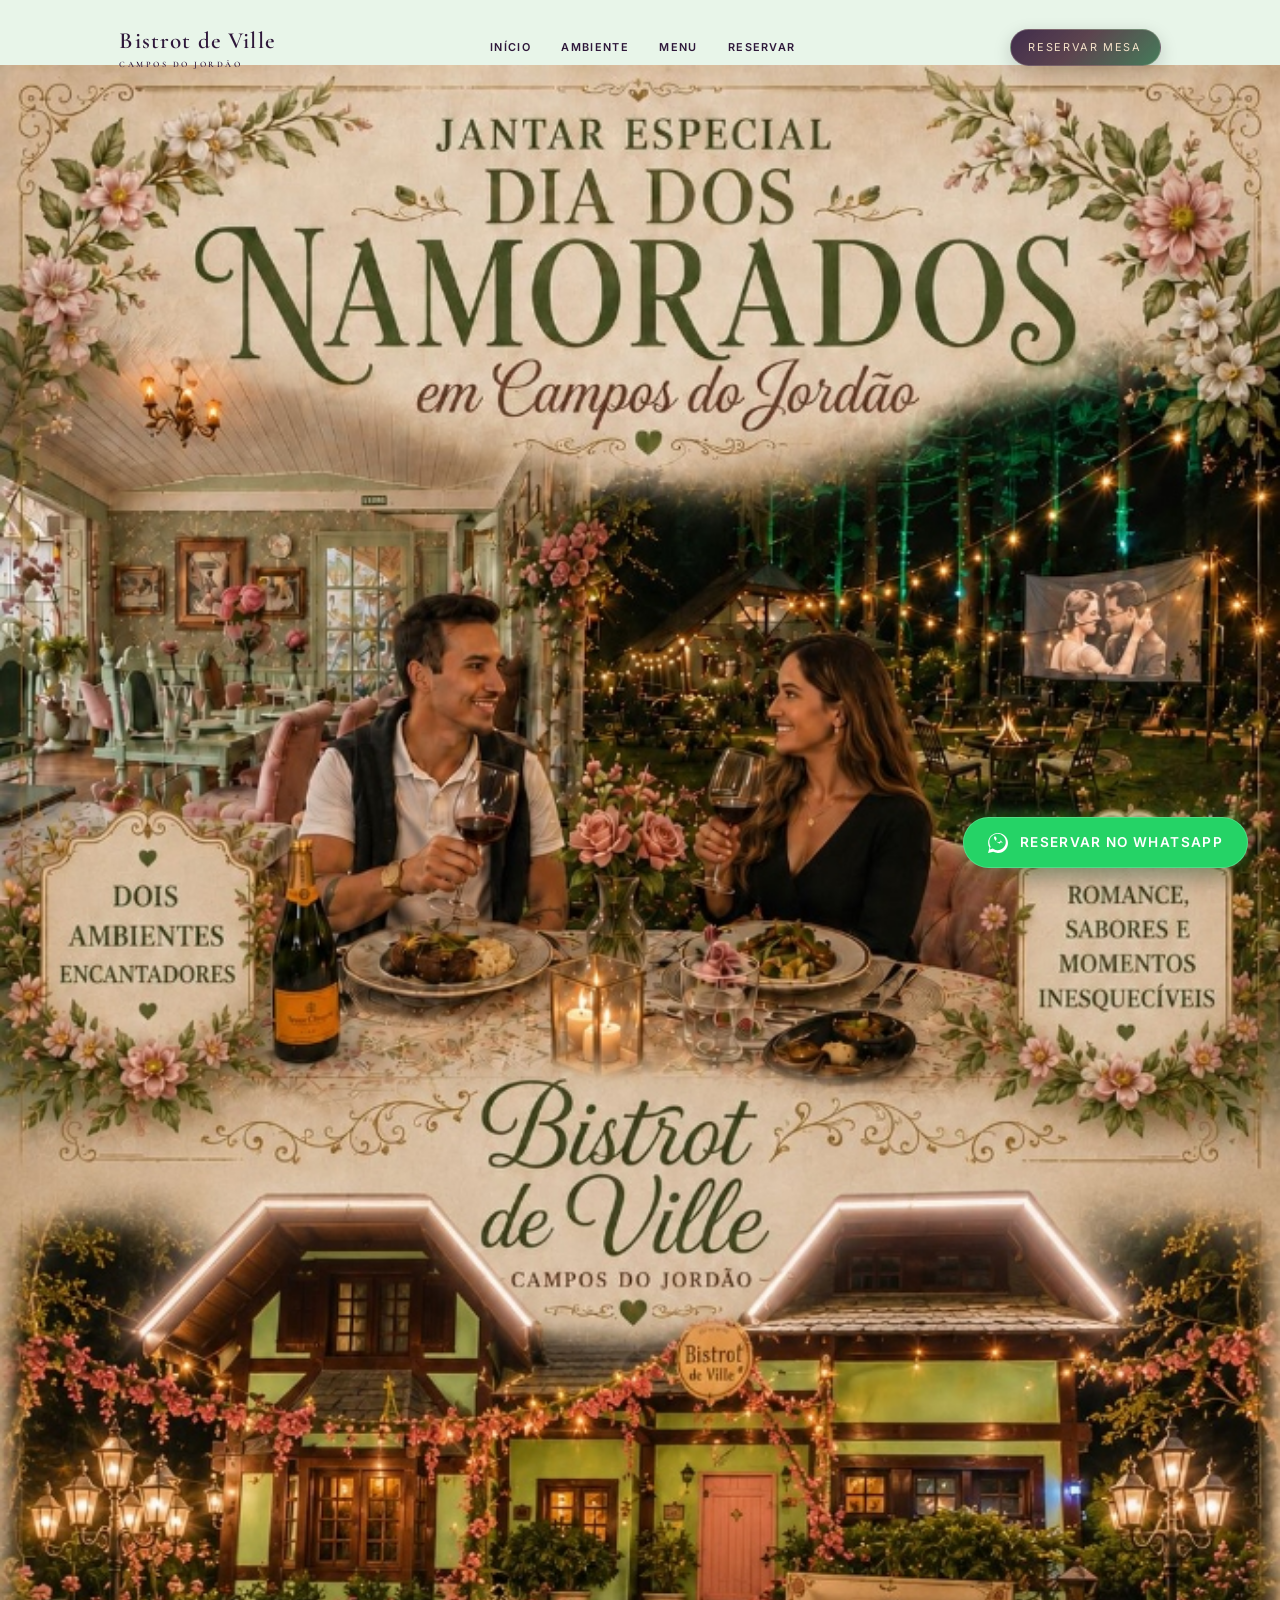
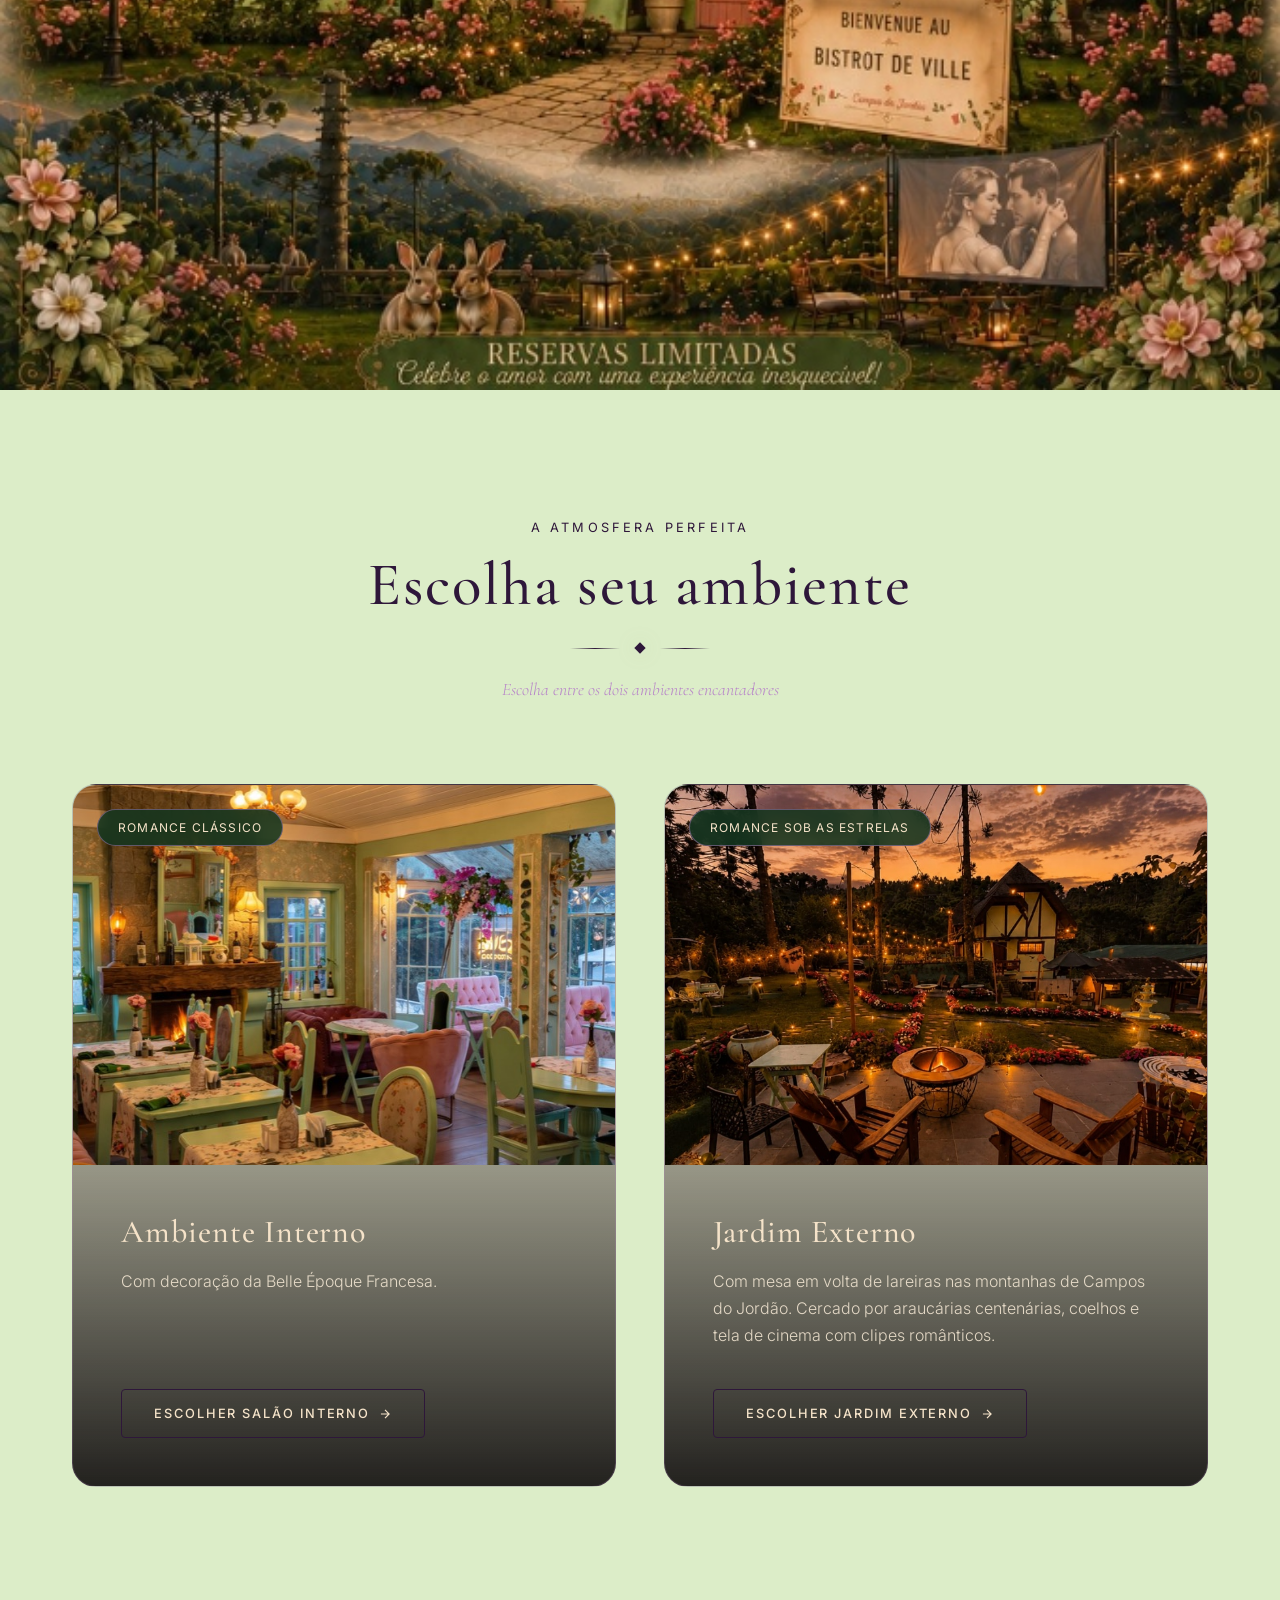
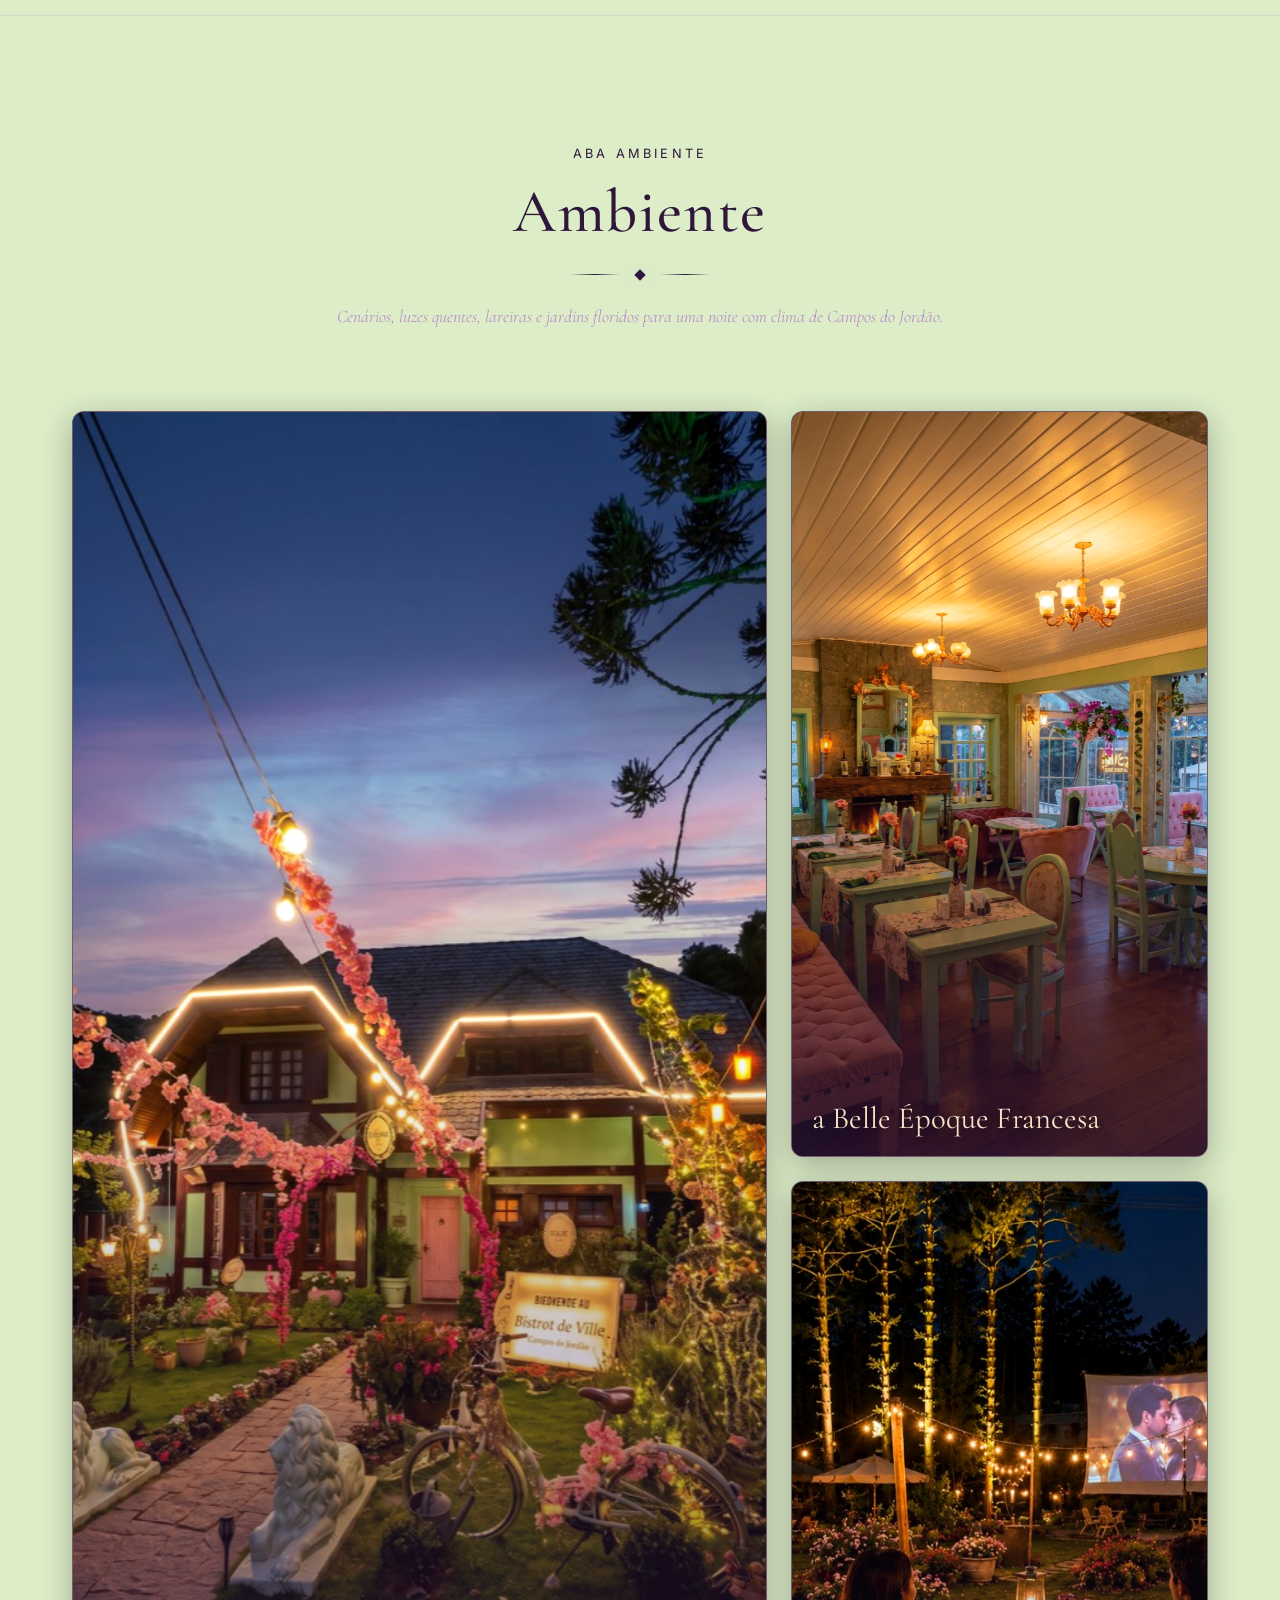
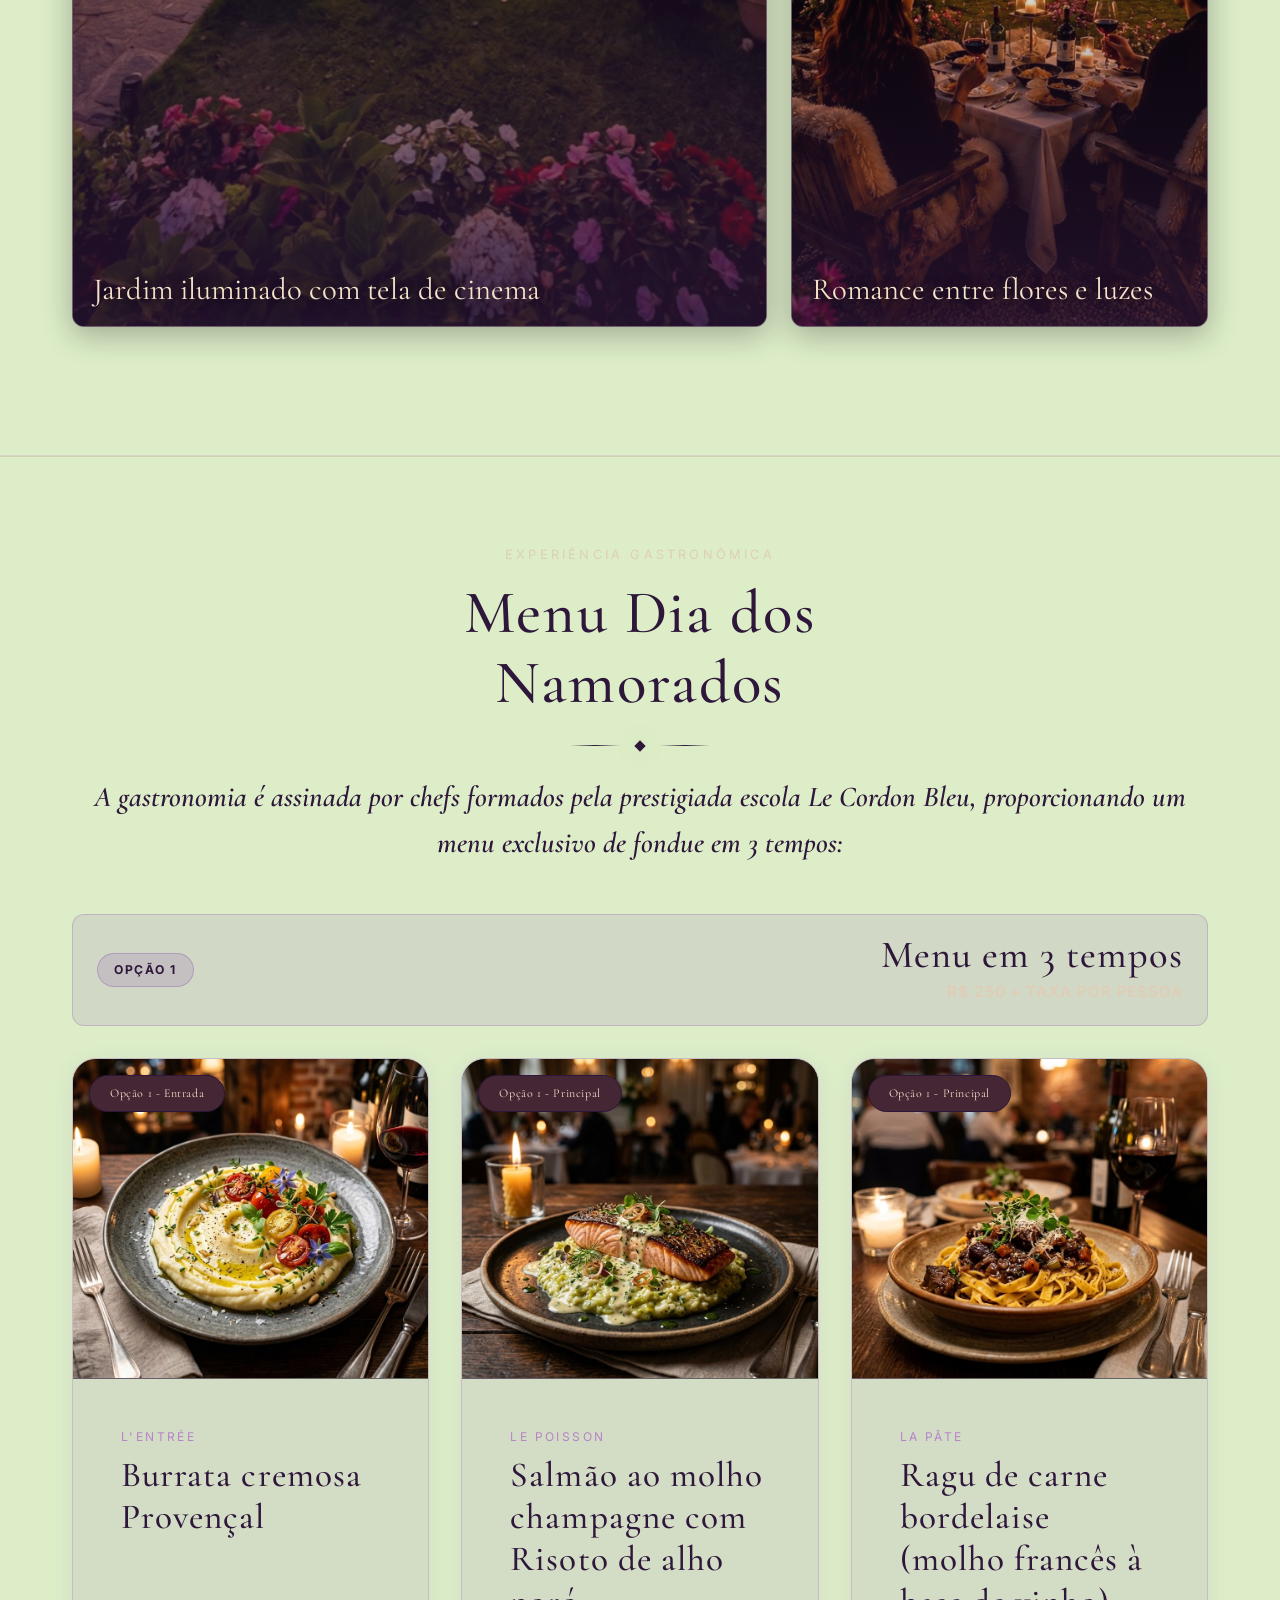
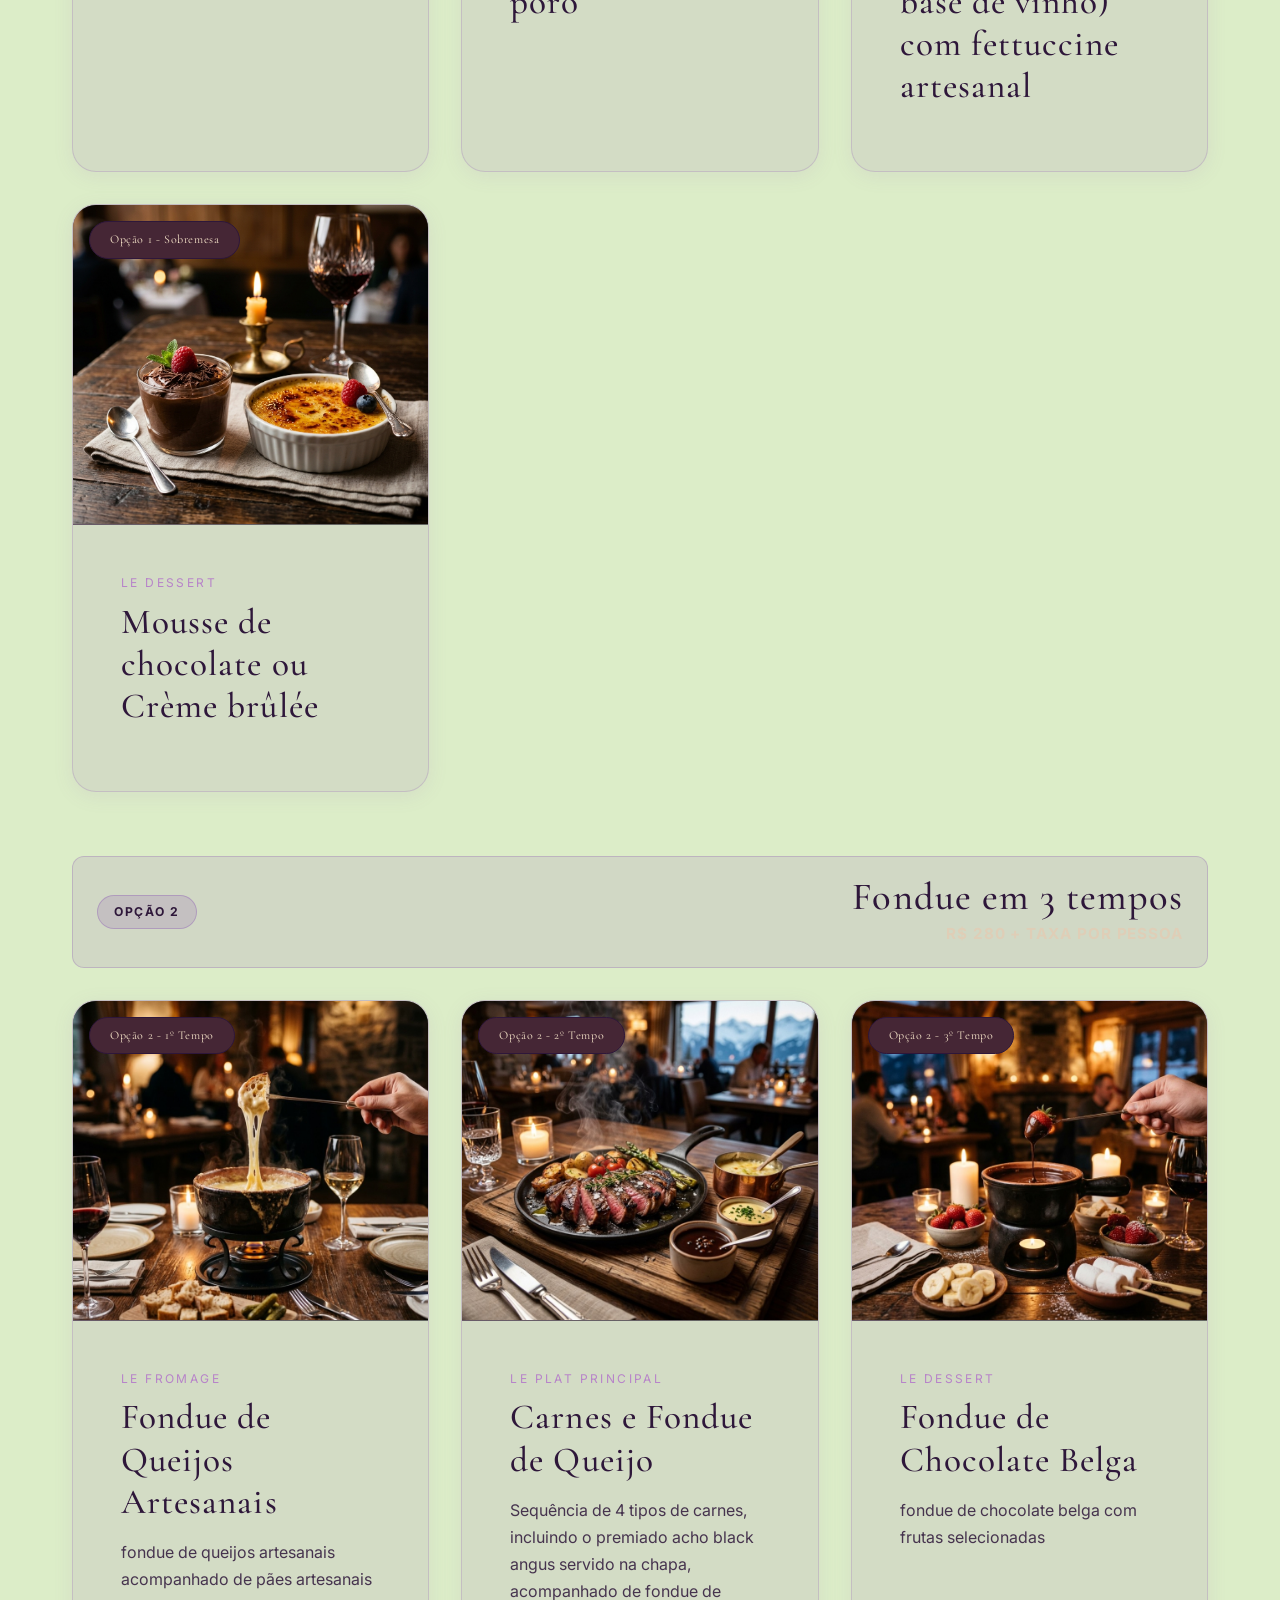
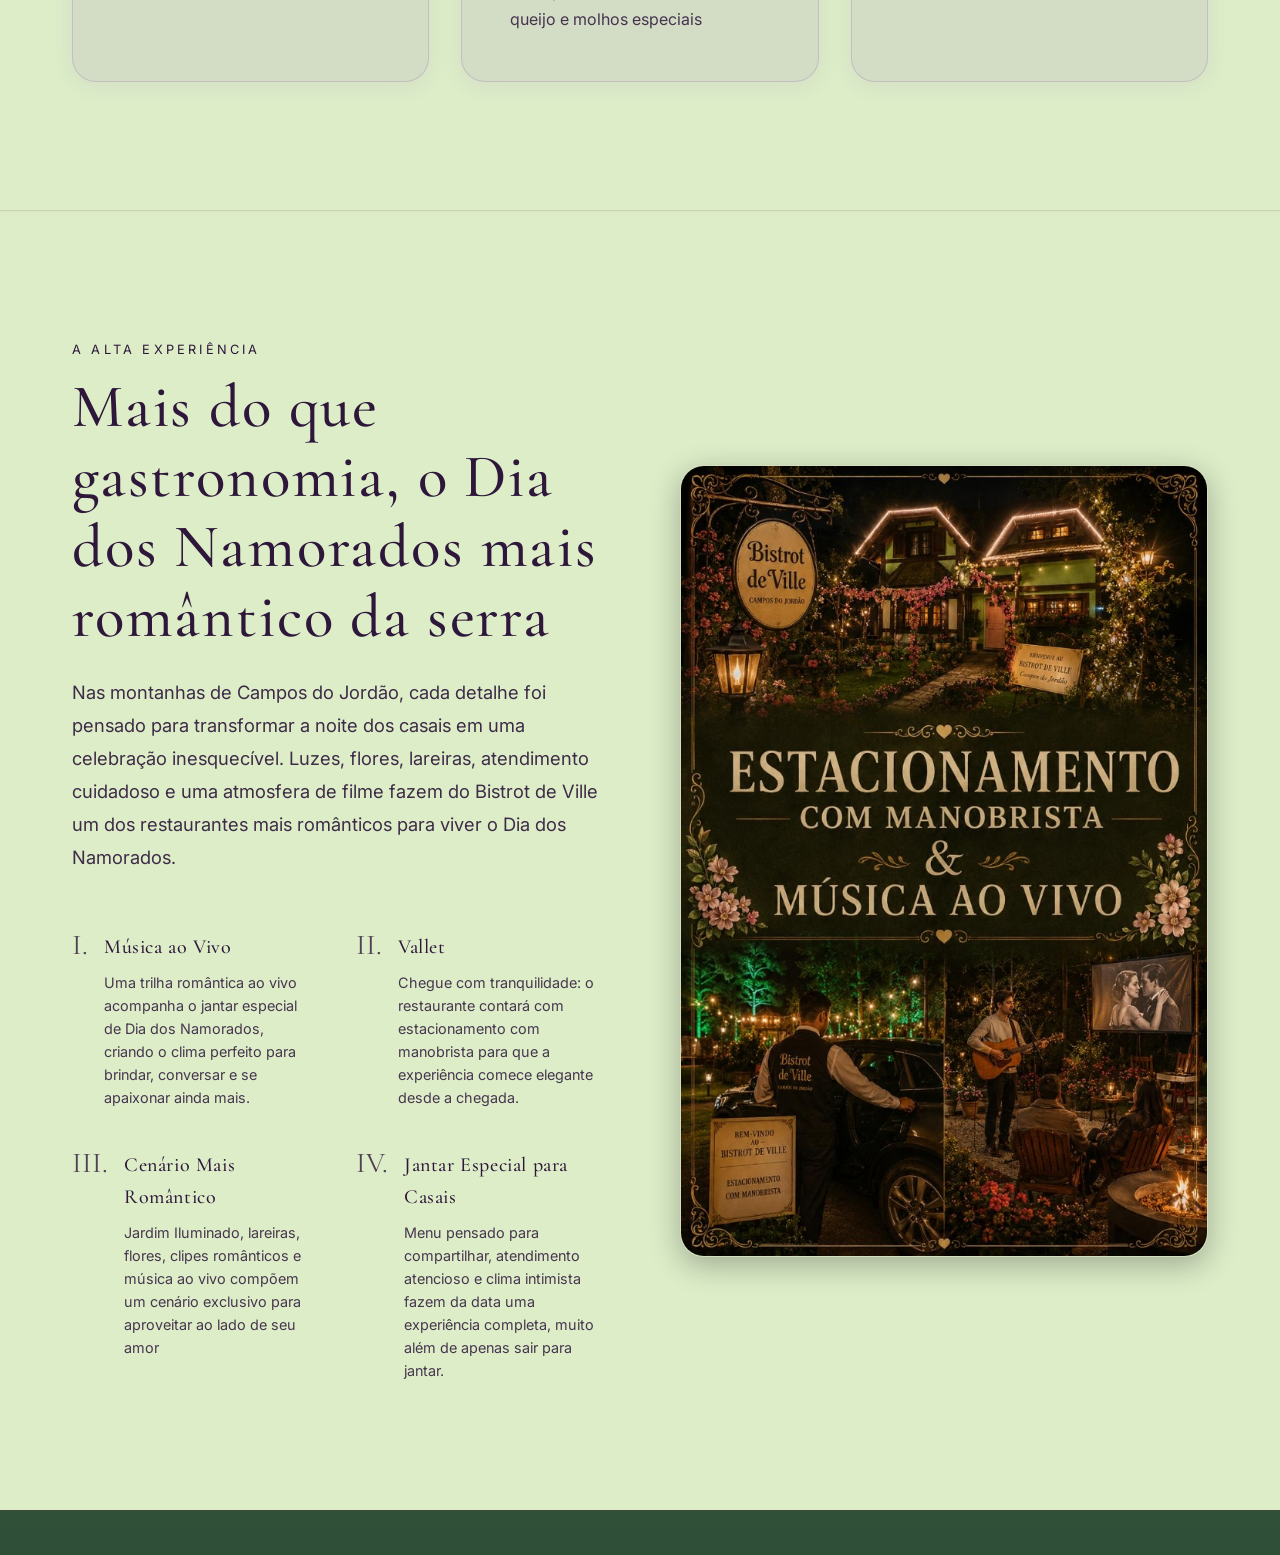
==== commit 30ac6d3f: "feat: adicionar projeto Santorini Lounge e atualizacoes de layout" ====
--- a/campos jordao bistrot/index.html
+++ b/campos jordao bistrot/index.html
@@ -55,7 +55,8 @@
   <section class="hero" id="heroSection">
     <picture style="width: 100%; display: flex; justify-content: center;">
       <source media="(min-width: 768px)" srcset="assets/optimized/hero-poster-desktop.jpg">
-      <img src="assets/optimized/hero-poster.jpg" alt="Jantar Especial Dia dos Namorados em Campos do Jordão" class="hero-poster">
+      <img src="assets/optimized/hero-poster.jpg" alt="Jantar Especial Dia dos Namorados em Campos do Jordão"
+        class="hero-poster">
     </picture>
   </section>
 
@@ -268,7 +269,8 @@
             <div class="menu-content">
               <span class="menu-course-tag">Le Plat Principal</span>
               <h3>Carnes e Fondue de Queijo</h3>
-              <p class="menu-desc">Sequência de 4 tipos de carnes, incluindo o premiado acho black angus servido na chapa, acompanhado de fondue de queijo e molhos especiais</p>
+              <p class="menu-desc">Sequência de 4 tipos de carnes, incluindo o premiado acho black angus servido na
+                chapa, acompanhado de fondue de queijo e molhos especiais</p>
             </div>
           </article>
 
@@ -347,9 +349,9 @@
         <!-- Visual Collages -->
         <div class="sensorial-media-side">
           <div class="sensorial-image-collage" style="height: auto;">
-            <img loading="lazy" decoding="async"
-              src="assets/optimized/poster-experiencia.jpg"
-              alt="Poster Estacionamento com Manobrista e Música ao Vivo" class="collage-img-poster" style="width: 100%; height: auto; border-radius: var(--radius-lg); box-shadow: var(--shadow-warm); border: 1px solid rgba(183, 167, 149, 0.2);">
+            <img loading="lazy" decoding="async" src="assets/optimized/poster-experiencia.jpg"
+              alt="Poster Estacionamento com Manobrista e Música ao Vivo" class="collage-img-poster"
+              style="width: 100%; height: auto; border-radius: var(--radius-lg); box-shadow: var(--shadow-warm); border: 1px solid rgba(183, 167, 149, 0.2);">
           </div>
         </div>
 
